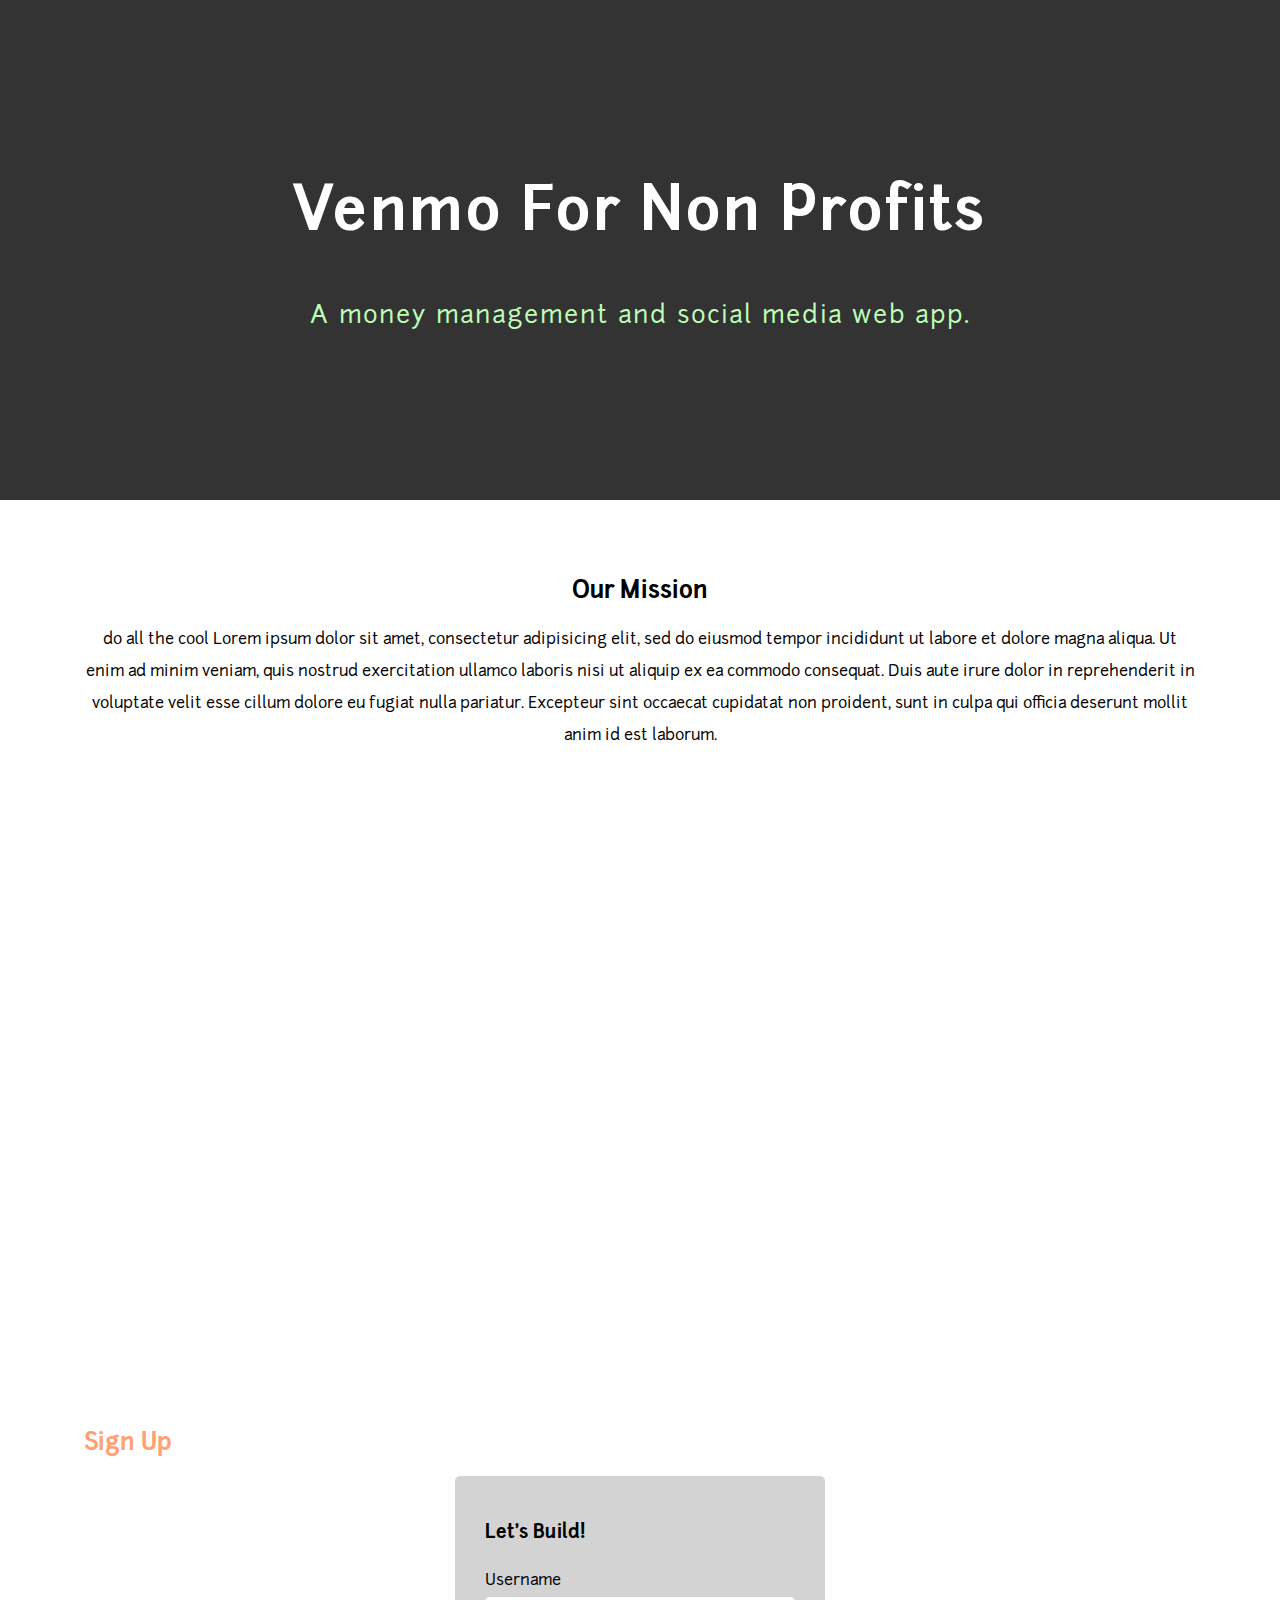
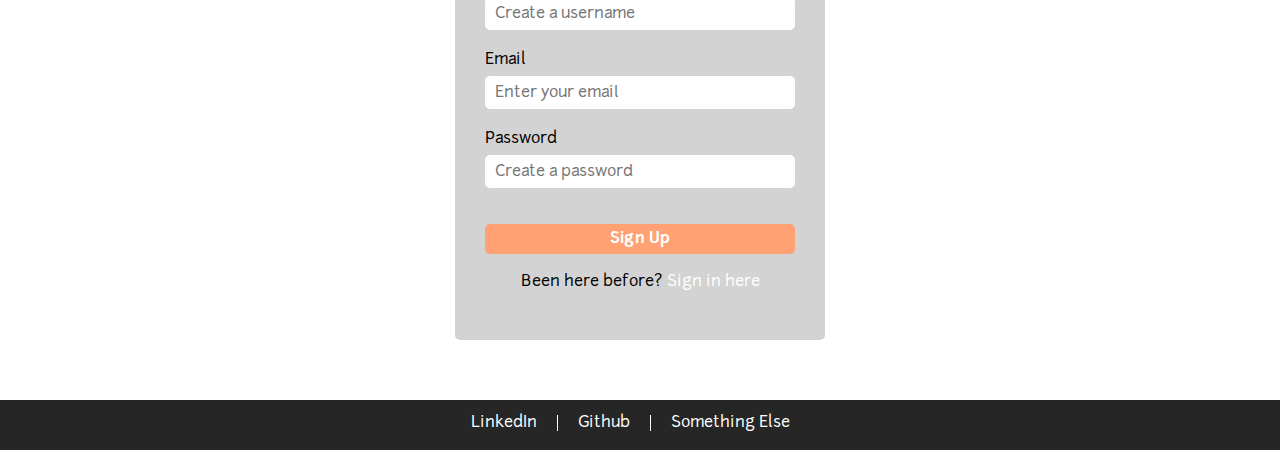
==== index.html @ b7fce423 "style new grid with flexbox and hover effect revealing info about each cause upon hover" ====
<!DOCTYPE html>
<html>
  <head>
    <meta charset="utf-8">
    <meta name="viewport" content="width=device-width">
    <link rel="stylesheet" href="stylesheets/output.css">
    <script src="js/jquery-3.2.1.js"></script>
    <script src="js/scripts.js"></script>
    <title></title>
  </head>
  <body>
    <header class="navbar">

        <div class="row">
          <div class="nav-left">
            <a class="logo" href="#">Home / </a>
            <a class="back-nav" href="#">Back</a>
          </div>

          <div class="mobile-toggle">
              <span></span>
              <span></span>
              <span></span>
          </div>
          <nav>
              <ul>
                  <li><a href=".cause-grid">Causes</a></li>
                  <li><a href=".sign-up">Sign Up</a></li>
              </ul>
          </nav>
        </div> <!-- / row -->

    </header>

    <div class="hero">
      <h1>Venmo For Non Profits</h1>
      <p><span class="highlight-text">A money management and social media web app.</span></p>
    </div>


    <div class="main">
      <div class="mission">
        <h2>Our Mission</h2>
        <p>
          do all the cool Lorem ipsum dolor sit amet, consectetur adipisicing elit, sed do eiusmod tempor incididunt ut labore et dolore magna aliqua. Ut enim ad minim veniam, quis nostrud exercitation ullamco laboris nisi ut aliquip ex ea commodo consequat. Duis aute irure dolor in reprehenderit in voluptate velit esse cillum dolore eu fugiat nulla pariatur. Excepteur sint occaecat cupidatat non proident, sunt in culpa qui officia deserunt mollit anim id est laborum.
        </p>
      </div>
      <section>
        <div class="flex-grid-container">
          <div class="cause-box one">
            <div class="overlay">
              <div class="cause-info">
                <p>
                  This is a featured cause.  Blah blah blah Lorem ipsum dolor sit amet, consectetur adipisicing elit, sed do eiusmod tempor incididunt ut labore et dolore magna aliqua. Lorem ipsum dolor sit amet, consectetur adipisicing elit, sed do eiusmod tempor incididunt ut labore et dolore magna aliqua. Ut enim ad minim veniam, quis nostrud exercitation ullamco laboris nisi ut aliquip ex ea commodo consequat.
                </p>
              </div>
            </div>
          </div>
          <div class="cause-box two">
            <div class="overlay">
              <div class="cause-info">
                <p>
                  this cause is blah blah blah Lorem ipsum dolor sit amet, consectetur adipisicing elit, sed do eiusmod tempor incididunt ut labore et dolore magna aliqua.
                </p>
              </div>
            </div>
          </div>
          <div class="cause-box three">
            <div class="overlay">
              <div class="cause-info">
                <p>
                  this cause is blah blah blah Lorem ipsum dolor sit amet, consectetur adipisicing elit, sed do eiusmod tempor incididunt ut labore et dolore magna aliqua.
                </p>
              </div>
            </div>
          </div>
          <div class="cause-box four">
            <div class="overlay">
              <div class="cause-info">
                <p>
                  this cause is blah blah blah Lorem ipsum dolor sit amet, consectetur adipisicing elit, sed do eiusmod tempor incididunt ut labore et dolore magna aliqua.
                </p>
              </div>
            </div>
          </div>
          <div class="cause-box five">
            <div class="overlay">
              <div class="cause-info">
                <p>
                  this cause is blah blah blah Lorem ipsum dolor sit amet, consectetur adipisicing elit, sed do eiusmod tempor incididunt ut labore et dolore magna aliqua.
                </p>
              </div>
            </div>
          </div>
          <div class="cause-box six">
            <div class="overlay">
              <div class="cause-info">
                <p>
                  this cause is blah blah blah Lorem ipsum dolor sit amet, consectetur adipisicing elit, sed do eiusmod tempor incididunt ut labore et dolore magna aliqua.
                </p>
              </div>
            </div>
          </div>

        </div>
      </section>

      <!-- <section class="cause-grid">
        <h2><span class="highlight-text">Causes</span></h2>
        <div class="flex-container">
          <div class="cause uno">
            <div class="flip-container">
              <div class="flipper">
                <div class="front">
                  <img src="http://fillmurray.com/200/200" alt="filler image">
                </div>
                <div class="back">
                  <p>here's some Lorem ipsum dolor sit amet, consectetur adipisicing elit, sed do eiusmod tempor incididunt ut labore et dolore magna aliqua.</p>
                </div>
              </div>
            </div>
          </div>

          <div class="cause dos">
            <div class="flip-container">
              <div class="flipper">
                <div class="front">
                  <img src="http://fillmurray.com/200/200" alt="filler image">
                </div>
                <div class="back">
                  <p>here's some Lorem ipsum dolor sit amet, consectetur adipisicing elit, sed do eiusmod tempor incididunt ut labore et dolore magna aliqua.</p>
                </div>
              </div>
            </div>
          </div>
          <div class="cause tres">
            <div class="flip-container">
              <div class="flipper">
                <div class="front">
                  <img src="http://fillmurray.com/200/200" alt="filler image">
                </div>
                <div class="back">
                  <p>here's some Lorem ipsum dolor sit amet, consectetur adipisicing elit, sed do eiusmod tempor incididunt ut labore et dolore magna aliqua.</p>
                </div>
              </div>
            </div>
          </div>
          <div class="cause quatro">
            <div class="flip-container">
              <div class="flipper">
                <div class="front">
                  <img src="http://fillmurray.com/200/200" alt="filler image">
                </div>
                <div class="back">
                  <p>here's some Lorem ipsum dolor sit amet, consectetur adipisicing elit, sed do eiusmod tempor incididunt ut labore et dolore magna aliqua.</p>
                </div>
              </div>
            </div>
          </div>
        </div>
      </section> -->


      <section class="sign-up">
        <h2><span class="highlight-text">Sign Up</span></h2>
        <div class="form-flex-container">
          <form class="my-form">
            <h3>Let's Build!</h3>
            <div class="form-group">
              <label>Username</label>
              <input type="text" name="name" placeholder="Create a username">
            </div>
            <div class="form-group">
              <label>Email</label>
              <input type="text" name="name" placeholder="Enter your email">
            </div>
            <div class="form-group">
              <label>Password</label>
              <input type="text" name="name" placeholder="Create a password">
            </div>
            <button class="form-button" type="submit" name="button">Sign Up</button>
            <p>Been here before? <a href="#">Sign in here</a></p>
          </form>
        </div>
      </section>
    </div>
    <footer>
      <a href="#"><li>LinkedIn</li></a>
      <a href="#"><li>Github</li></a>
      <a href="#"><li>Something Else</li></a>
    </footer>

  </body>
</html>
---- stylesheets/output.css ----
@keyframes bouncy {
  0% {
    font-size: 14px; }
  50% {
    font-size: 18px; }
  100% {
    font-size: 14px; } }
html {
  box-sizing: border-box; }

*,
*::before,
*::after {
  box-sizing: inherit; }

html, body {
  margin: 0;
  padding: 0; }

a {
  text-decoration: none;
  color: white; }

ul {
  padding: 0; }

li {
  list-style: none; }

* {
  font-family: 'Junction'; }

p {
  line-height: 1.5; }

.highlight-text {
  color: #ffa172; }

@font-face {
  font-family: 'Junction';
  src: url("fonts/junction-bold.eot");
  src: url("fonts/junction-bold.eot?#iefix") format("embedded-opentype"), url("fonts/junction-bold.woff") format("woff"), url("fonts/junction-bold.ttf") format("truetype"), url("fonts/junction-bold.svg#junctionbold") format("svg");
  font-weight: bold;
  font-style: normal; }
@font-face {
  font-family: 'Junction';
  src: url("fonts/junction-light.eot");
  src: url("fonts/junction-light.eot?#iefix") format("embedded-opentype"), url("fonts/junction-light.woff") format("woff"), url("fonts/junction-light.ttf") format("truetype"), url("fonts/junction-light.svg#junctionlight") format("svg");
  font-weight: normal;
  font-style: normal; }
@font-face {
  font-family: 'Junction';
  src: url("fonts/junction-regular.eot");
  src: url("fonts/junction-regular.eot?#iefix") format("embedded-opentype"), url("fonts/junction-regular.woff") format("woff"), url("fonts/junction-regular.ttf") format("truetype"), url("fonts/junction-regular.svg#junctionregular") format("svg");
  font-weight: normal;
  font-style: normal; }
.navbar {
  position: fixed;
  max-height: 70px;
  width: 100%;
  z-index: 999;
  background: none;
  overflow: hidden;
  padding: 15px;
  opacity: 0;
  top: -100px;
  padding-bottom: 6px;
  -webkit-transition: all 0.3s;
  transition: all 0.3s; }
  @media only screen and (max-width: 766px) {
    .navbar {
      padding-top: 25px; } }
  .navbar .row {
    width: 100%;
    margin: 0 auto;
    position: relative;
    padding: 0 2%;
    display: flex;
    justify-content: space-between;
    flex-wrap: wrap;
    align-items: center; }

.open-nav {
  max-height: 400px !important; }
  .open-nav .mobile-toggle {
    transform: rotate(-90deg);
    -webkit-transform: rotate(-90deg); }

.sticky {
  background-color: rgba(255, 255, 255, 0.93);
  opacity: 1;
  top: 0px;
  border-bottom: 1px solid white; }

.logo, .back-nav {
  font-size: 25px;
  color: #ffa172;
  text-transform: uppercase;
  margin-top: 0;
  line-height: 1;
  margin-bottom: 10px; }

nav {
  width: 60%; }
  @media only screen and (max-width: 766px) {
    nav {
      width: 100%; } }
  nav li, nav h2 {
    font-size: 14px; }
  nav ul {
    list-style: none;
    overflow: hidden;
    text-align: right;
    float: right; }
    @media only screen and (max-width: 766px) {
      nav ul {
        padding-top: 10px;
        margin-bottom: 22px;
        float: left;
        text-align: center;
        width: 100%; } }
    nav ul li {
      display: inline-block;
      margin-left: 35px;
      line-height: 1.5; }
      @media only screen and (max-width: 766px) {
        nav ul li {
          width: 100%;
          padding: 7px 0;
          margin: 0; } }
    nav ul a {
      color: #888888;
      text-transform: uppercase;
      font-size: 12px; }

.mobile-toggle {
  display: none;
  cursor: pointer;
  font-size: 20px;
  -webkit-transition: all 200ms ease-in;
  -moz-transition: all 200ms ease-in;
  transition: all 200ms ease-in; }
  @media only screen and (max-width: 766px) {
    .mobile-toggle {
      display: block; } }
  .mobile-toggle span {
    width: 30px;
    height: 4px;
    margin-bottom: 6px;
    border-radius: 1000px;
    background: #ffa172;
    display: block; }

.content {
  padding: 50px 2% 250px; }

.main {
  padding: 20px;
  margin: auto; }
  @media (min-width: 1024px) {
    .main {
      max-width: 90%; } }

.full {
  height: 100vw; }

.flex-container {
  font-size: 20px;
  display: flex;
  flex-wrap: wrap;
  justify-content: center; }

.cause {
  height: 64vw;
  width: 64vw;
  margin: 20px;
  flex-basis: auto; }
  @media (min-width: 768px) {
    .cause {
      height: 300px;
      width: 300px; } }
  @media (min-width: 1024px) {
    .cause {
      height: 400px;
      width: 400px; } }
  @media (min-width: 768px) {
    .cause p {
      font-size: 1em; } }
  @media (min-width: 1024px) {
    .cause p {
      margin: 0; } }

.uno {
  background-color: lightpink; }

.dos {
  background-color: lightblue; }

.tres {
  background-color: lightgreen; }

/* entire container, keeps perspective */
.flip-container {
  perspective: 1000px; }

/* flip the pane when hovered */
.flip-container:hover .flipper, .flip-container.hover .flipper {
  transform: rotateY(180deg); }

.flip-container, .front, .back {
  width: 100%; }

/* flip speed goes here */
.flipper {
  transition: 0.6s;
  transform-style: preserve-3d;
  position: relative; }

/* hide back of pane during swap */
.front, .back {
  backface-visibility: hidden;
  position: absolute;
  top: 0;
  left: 0; }

/* front pane, placed above back */
.front {
  z-index: 2;
  /* for firefox 31 */
  transform: rotateY(0deg); }
  .front img {
    width: 100%; }

/* back, initially hidden pane */
.back {
  transform: rotateY(180deg);
  padding: 20px; }

.about-flex-container {
  padding: 1em;
  display: flex;
  justify-content: flex-start;
  align-items: flex-start;
  flex-wrap: wrap; }
  .about-flex-container .image {
    flex-basis: 100%; }
    @media (min-width: 768px) {
      .about-flex-container .image {
        flex-basis: 30%; } }
    .about-flex-container .image img {
      width: 100%; }
  .about-flex-container p {
    padding: 1em;
    flex-basis: 100%; }
    @media (min-width: 768px) {
      .about-flex-container p {
        margin-left: 40px;
        flex-basis: 40%; } }

.form-flex-container {
  display: flex;
  flex-direction: column;
  align-items: center; }
  .form-flex-container .my-form {
    background-color: lightgrey;
    border-radius: 5px;
    padding: 30px;
    width: 100%;
    max-width: 370px; }
    .form-flex-container .my-form .form-group {
      padding: 3px 0px;
      display: flex;
      flex-direction: column;
      margin: 8px 0px; }
      .form-flex-container .my-form .form-group label {
        margin: 8px 0px;
        font-size: 16px; }
      .form-flex-container .my-form .form-group input {
        height: 33px;
        border-radius: 5px;
        border-style: none;
        padding: 10px;
        font-size: 16px; }
    .form-flex-container .my-form p {
      text-align: center;
      font-size: 16px; }
    .form-flex-container .my-form button {
      font-size: 16px;
      margin-top: 25px; }

footer {
  position: relative;
  bottom: 0;
  left: 0;
  width: 100%;
  height: 50px;
  margin-top: 40px;
  padding-top: 15px;
  background-color: #262626;
  display: flex;
  justify-content: center; }
  footer li {
    margin: auto 10px;
    padding-right: 20px;
    border-right: 1px solid white; }

footer a:nth-child(3) li {
  border-right: none; }

.hero {
  background: #333 url(../images/hero.jpg) no-repeat center center fixed;
  -webkit-background-size: cover;
  -moz-background-size: cover;
  background-size: cover;
  display: flex;
  flex-direction: column;
  justify-content: center;
  align-items: center;
  min-height: 500px;
  letter-spacing: 2px;
  padding: 40px; }
  .hero h1 {
    text-align: center;
    font-size: 60px;
    color: white; }
  .hero span {
    font-size: 25px;
    line-height: 1;
    color: #beffb7; }
  .hero p {
    margin-bottom: 20px;
    font-size: 17px;
    line-height: 2; }

.flex-grid-container {
  display: flex;
  flex-wrap: wrap;
  width: 100%; }

.cause-box {
  height: 300px;
  flex-basis: 100%;
  position: relative; }
  .cause-box .cause-info {
    position: absolute;
    top: 20px;
    left: 0;
    text-align: center;
    display: none; }
    .cause-box .cause-info p {
      padding: 20px;
      color: white; }

.cause-box:hover .overlay {
  height: 100%;
  width: 100%;
  background-color: black;
  opacity: 0.5;
  position: absolute;
  top: 0;
  left: 0;
  z-index: 99;
  display: block; }

.one {
  background: url(http://fillmurray.com/1000/500) center center no-repeat;
  background-size: cover; }
  @media (min-width: 1024px) {
    .one {
      flex-basis: 50%; } }

.two {
  background: url(http://fillmurray.com/400/500) center center no-repeat;
  background-size: cover; }
  @media (min-width: 768px) {
    .two {
      flex-basis: 50%; } }
  @media (min-width: 1024px) {
    .two {
      flex-basis: 25%; } }

.three {
  background: url(http://fillmurray.com/700/500) center center no-repeat;
  background-size: cover; }
  @media (min-width: 768px) {
    .three {
      flex-basis: 50%; } }
  @media (min-width: 1024px) {
    .three {
      flex-basis: 25%; } }

.four {
  background: url(http://fillmurray.com/601/500) center center no-repeat;
  background-size: cover; }
  @media (min-width: 768px) {
    .four {
      flex-basis: 50%; } }
  @media (min-width: 1024px) {
    .four {
      flex-basis: 25%; } }

.five {
  background: url(http://fillmurray.com/500/500) center center no-repeat;
  background-size: cover; }
  @media (min-width: 768px) {
    .five {
      flex-basis: 50%; } }
  @media (min-width: 1024px) {
    .five {
      flex-basis: 25%; } }

.six {
  background: url(http://fillmurray.com/1000/800) center center no-repeat;
  background-size: cover; }
  @media (min-width: 1024px) {
    .six {
      flex-basis: 50%; } }

.mission {
  text-align: center;
  margin: 40px auto; }
  @media (min-width: 1024px) {
    .mission {
      font-size: 1rem;
      max-width: 75em;
      margin: 60px auto; }
      .mission p {
        line-height: 2; } }

.form-button {
  background-color: #ffa172;
  height: 30px;
  width: 100%;
  border-radius: 5px;
  color: white;
  border-style: none;
  font-weight: bold; }

/*# sourceMappingURL=output.css.map */
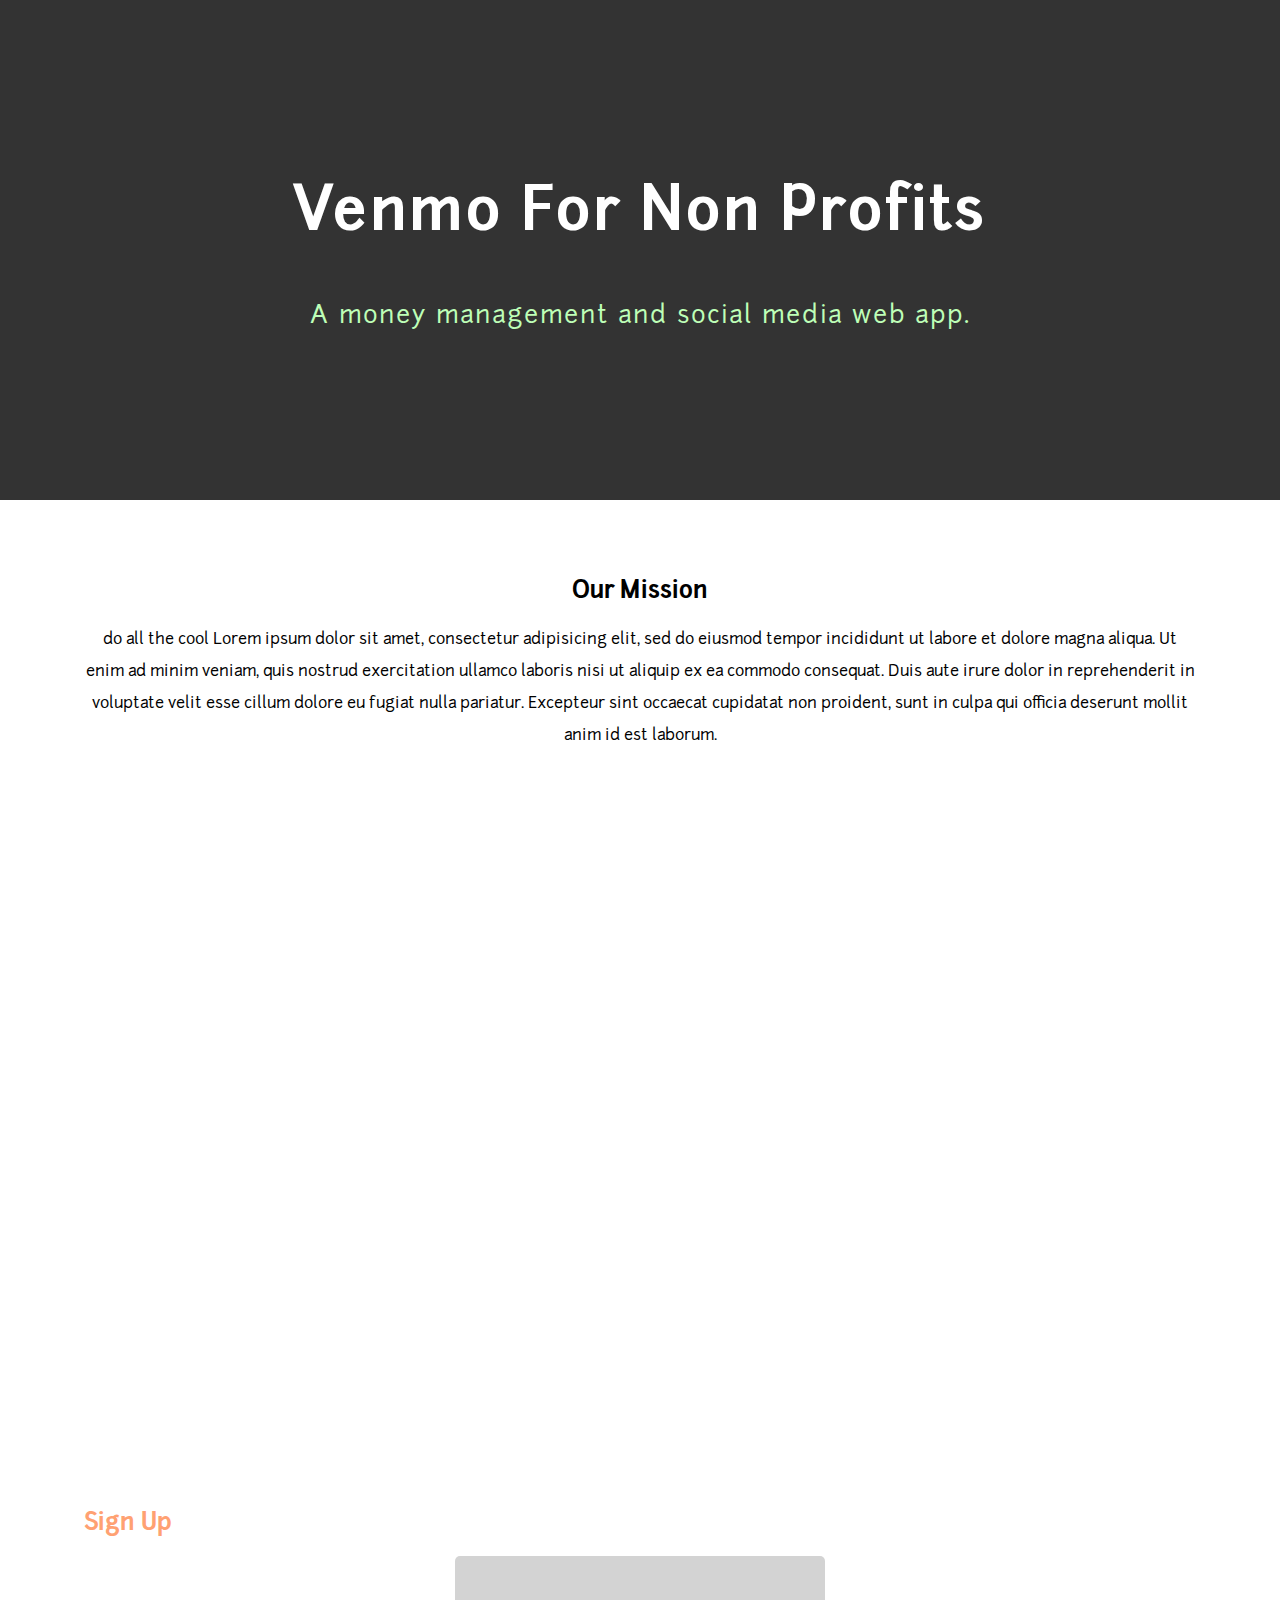
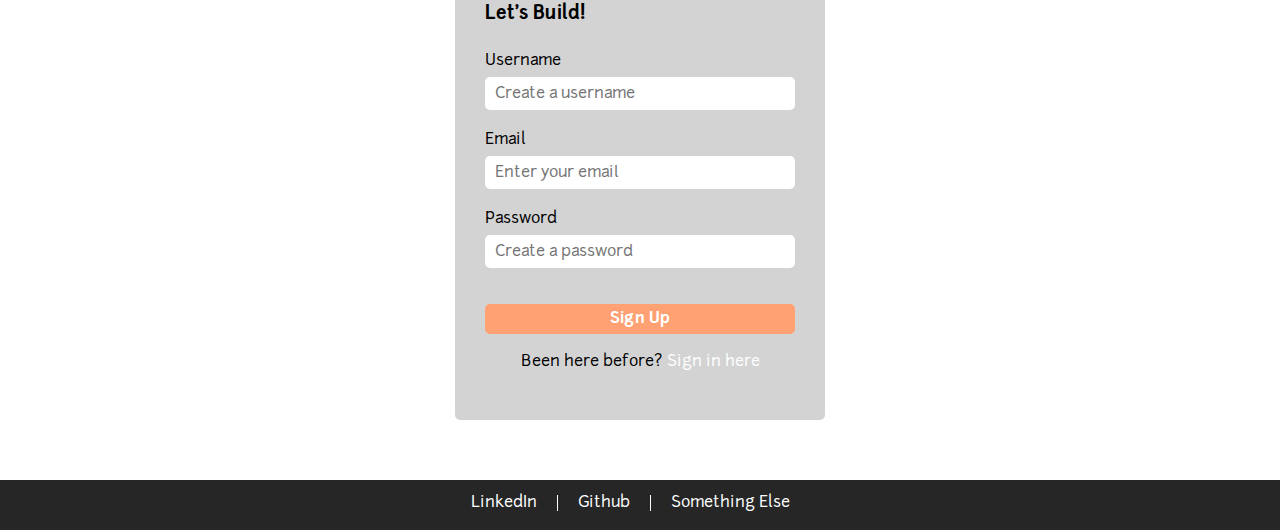
==== commit 03853daf: "add button to grid" ====
--- a/index.html
+++ b/index.html
@@ -54,6 +54,7 @@
                   This is a featured cause.  Blah blah blah Lorem ipsum dolor sit amet, consectetur adipisicing elit, sed do eiusmod tempor incididunt ut labore et dolore magna aliqua. Lorem ipsum dolor sit amet, consectetur adipisicing elit, sed do eiusmod tempor incididunt ut labore et dolore magna aliqua. Ut enim ad minim veniam, quis nostrud exercitation ullamco laboris nisi ut aliquip ex ea commodo consequat.
                 </p>
               </div>
+              <button class="grid-button" type="submit" name="button">Donate</button>
             </div>
           </div>
           <div class="cause-box two">
@@ -63,6 +64,7 @@
                   this cause is blah blah blah Lorem ipsum dolor sit amet, consectetur adipisicing elit, sed do eiusmod tempor incididunt ut labore et dolore magna aliqua.
                 </p>
               </div>
+              <button class="grid-button" type="submit" name="button">Donate</button>
             </div>
           </div>
           <div class="cause-box three">
@@ -72,6 +74,7 @@
                   this cause is blah blah blah Lorem ipsum dolor sit amet, consectetur adipisicing elit, sed do eiusmod tempor incididunt ut labore et dolore magna aliqua.
                 </p>
               </div>
+              <button class="grid-button" type="submit" name="button">Donate</button>
             </div>
           </div>
           <div class="cause-box four">
@@ -81,6 +84,7 @@
                   this cause is blah blah blah Lorem ipsum dolor sit amet, consectetur adipisicing elit, sed do eiusmod tempor incididunt ut labore et dolore magna aliqua.
                 </p>
               </div>
+              <button class="grid-button" type="submit" name="button">Donate</button>
             </div>
           </div>
           <div class="cause-box five">
@@ -90,6 +94,7 @@
                   this cause is blah blah blah Lorem ipsum dolor sit amet, consectetur adipisicing elit, sed do eiusmod tempor incididunt ut labore et dolore magna aliqua.
                 </p>
               </div>
+              <button class="grid-button" type="submit" name="button">Donate</button>
             </div>
           </div>
           <div class="cause-box six">
@@ -99,6 +104,7 @@
                   this cause is blah blah blah Lorem ipsum dolor sit amet, consectetur adipisicing elit, sed do eiusmod tempor incididunt ut labore et dolore magna aliqua.
                 </p>
               </div>
+              <button class="grid-button" type="submit" name="button">Donate</button>
             </div>
           </div>
 
--- a/stylesheets/output.css
+++ b/stylesheets/output.css
@@ -1,59 +1,75 @@
 @keyframes bouncy {
   0% {
-    font-size: 14px; }
+    font-size: 14px;
+  }
   50% {
-    font-size: 18px; }
+    font-size: 18px;
+  }
   100% {
-    font-size: 14px; } }
+    font-size: 14px;
+  }
+}
 html {
-  box-sizing: border-box; }
+  box-sizing: border-box;
+}
 
 *,
 *::before,
 *::after {
-  box-sizing: inherit; }
+  box-sizing: inherit;
+}
 
 html, body {
   margin: 0;
-  padding: 0; }
+  padding: 0;
+}
 
 a {
   text-decoration: none;
-  color: white; }
+  color: white;
+}
 
 ul {
-  padding: 0; }
+  padding: 0;
+}
 
 li {
-  list-style: none; }
+  list-style: none;
+}
 
 * {
-  font-family: 'Junction'; }
+  font-family: 'Junction';
+}
 
 p {
-  line-height: 1.5; }
+  line-height: 1.5;
+}
 
 .highlight-text {
-  color: #ffa172; }
+  color: #ffa172;
+}
 
 @font-face {
   font-family: 'Junction';
   src: url("fonts/junction-bold.eot");
   src: url("fonts/junction-bold.eot?#iefix") format("embedded-opentype"), url("fonts/junction-bold.woff") format("woff"), url("fonts/junction-bold.ttf") format("truetype"), url("fonts/junction-bold.svg#junctionbold") format("svg");
   font-weight: bold;
-  font-style: normal; }
+  font-style: normal;
+}
 @font-face {
   font-family: 'Junction';
   src: url("fonts/junction-light.eot");
   src: url("fonts/junction-light.eot?#iefix") format("embedded-opentype"), url("fonts/junction-light.woff") format("woff"), url("fonts/junction-light.ttf") format("truetype"), url("fonts/junction-light.svg#junctionlight") format("svg");
   font-weight: normal;
-  font-style: normal; }
+  font-style: normal;
+}
 @font-face {
   font-family: 'Junction';
   src: url("fonts/junction-regular.eot");
   src: url("fonts/junction-regular.eot?#iefix") format("embedded-opentype"), url("fonts/junction-regular.woff") format("woff"), url("fonts/junction-regular.ttf") format("truetype"), url("fonts/junction-regular.svg#junctionregular") format("svg");
   font-weight: normal;
-  font-style: normal; }
+  font-style: normal;
+}
 .navbar {
   position: fixed;
   max-height: 70px;
@@ -66,31 +82,38 @@
   top: -100px;
   padding-bottom: 6px;
   -webkit-transition: all 0.3s;
-  transition: all 0.3s; }
-  @media only screen and (max-width: 766px) {
-    .navbar {
-      padding-top: 25px; } }
-  .navbar .row {
-    width: 100%;
-    margin: 0 auto;
-    position: relative;
-    padding: 0 2%;
-    display: flex;
-    justify-content: space-between;
-    flex-wrap: wrap;
-    align-items: center; }
+  transition: all 0.3s;
+}
+@media only screen and (max-width: 766px) {
+  .navbar {
+    padding-top: 25px;
+  }
+}
+.navbar .row {
+  width: 100%;
+  margin: 0 auto;
+  position: relative;
+  padding: 0 2%;
+  display: flex;
+  justify-content: space-between;
+  flex-wrap: wrap;
+  align-items: center;
+}
 
 .open-nav {
-  max-height: 400px !important; }
-  .open-nav .mobile-toggle {
-    transform: rotate(-90deg);
-    -webkit-transform: rotate(-90deg); }
+  max-height: 400px !important;
+}
+.open-nav .mobile-toggle {
+  transform: rotate(-90deg);
+  -webkit-transform: rotate(-90deg);
+}
 
 .sticky {
   background-color: rgba(255, 255, 255, 0.93);
   opacity: 1;
   top: 0px;
-  border-bottom: 1px solid white; }
+  border-bottom: 1px solid white;
+}
 
 .logo, .back-nav {
   font-size: 25px;
@@ -98,40 +121,52 @@
   text-transform: uppercase;
   margin-top: 0;
   line-height: 1;
-  margin-bottom: 10px; }
+  margin-bottom: 10px;
+}
 
 nav {
-  width: 60%; }
-  @media only screen and (max-width: 766px) {
-    nav {
-      width: 100%; } }
-  nav li, nav h2 {
-    font-size: 14px; }
+  width: 60%;
+}
+@media only screen and (max-width: 766px) {
+  nav {
+    width: 100%;
+  }
+}
+nav li, nav h2 {
+  font-size: 14px;
+}
+nav ul {
+  list-style: none;
+  overflow: hidden;
+  text-align: right;
+  float: right;
+}
+@media only screen and (max-width: 766px) {
   nav ul {
-    list-style: none;
-    overflow: hidden;
-    text-align: right;
-    float: right; }
-    @media only screen and (max-width: 766px) {
-      nav ul {
-        padding-top: 10px;
-        margin-bottom: 22px;
-        float: left;
-        text-align: center;
-        width: 100%; } }
-    nav ul li {
-      display: inline-block;
-      margin-left: 35px;
-      line-height: 1.5; }
-      @media only screen and (max-width: 766px) {
-        nav ul li {
-          width: 100%;
-          padding: 7px 0;
-          margin: 0; } }
-    nav ul a {
-      color: #888888;
-      text-transform: uppercase;
-      font-size: 12px; }
+    padding-top: 10px;
+    margin-bottom: 22px;
+    float: left;
+    text-align: center;
+    width: 100%;
+  }
+}
+nav ul li {
+  display: inline-block;
+  margin-left: 35px;
+  line-height: 1.5;
+}
+@media only screen and (max-width: 766px) {
+  nav ul li {
+    width: 100%;
+    padding: 7px 0;
+    margin: 0;
+  }
+}
+nav ul a {
+  color: #888888;
+  text-transform: uppercase;
+  font-size: 12px;
+}
 
 .mobile-toggle {
   display: none;
@@ -139,154 +174,199 @@
   font-size: 20px;
   -webkit-transition: all 200ms ease-in;
   -moz-transition: all 200ms ease-in;
-  transition: all 200ms ease-in; }
-  @media only screen and (max-width: 766px) {
-    .mobile-toggle {
-      display: block; } }
-  .mobile-toggle span {
-    width: 30px;
-    height: 4px;
-    margin-bottom: 6px;
-    border-radius: 1000px;
-    background: #ffa172;
-    display: block; }
+  transition: all 200ms ease-in;
+}
+@media only screen and (max-width: 766px) {
+  .mobile-toggle {
+    display: block;
+  }
+}
+.mobile-toggle span {
+  width: 30px;
+  height: 4px;
+  margin-bottom: 6px;
+  border-radius: 1000px;
+  background: #ffa172;
+  display: block;
+}
 
 .content {
-  padding: 50px 2% 250px; }
+  padding: 50px 2% 250px;
+}
 
 .main {
   padding: 20px;
-  margin: auto; }
-  @media (min-width: 1024px) {
-    .main {
-      max-width: 90%; } }
+  margin: auto;
+}
+@media (min-width: 1024px) {
+  .main {
+    max-width: 90%;
+  }
+}
 
 .full {
-  height: 100vw; }
+  height: 100vw;
+}
 
 .flex-container {
   font-size: 20px;
   display: flex;
   flex-wrap: wrap;
-  justify-content: center; }
+  justify-content: center;
+}
 
 .cause {
   height: 64vw;
   width: 64vw;
   margin: 20px;
-  flex-basis: auto; }
-  @media (min-width: 768px) {
-    .cause {
-      height: 300px;
-      width: 300px; } }
-  @media (min-width: 1024px) {
-    .cause {
-      height: 400px;
-      width: 400px; } }
-  @media (min-width: 768px) {
-    .cause p {
-      font-size: 1em; } }
-  @media (min-width: 1024px) {
-    .cause p {
-      margin: 0; } }
+  flex-basis: auto;
+}
+@media (min-width: 768px) {
+  .cause {
+    height: 300px;
+    width: 300px;
+  }
+}
+@media (min-width: 1024px) {
+  .cause {
+    height: 400px;
+    width: 400px;
+  }
+}
+@media (min-width: 768px) {
+  .cause p {
+    font-size: 1em;
+  }
+}
+@media (min-width: 1024px) {
+  .cause p {
+    margin: 0;
+  }
+}
 
 .uno {
-  background-color: lightpink; }
+  background-color: lightpink;
+}
 
 .dos {
-  background-color: lightblue; }
+  background-color: lightblue;
+}
 
 .tres {
-  background-color: lightgreen; }
+  background-color: lightgreen;
+}
 
 /* entire container, keeps perspective */
 .flip-container {
-  perspective: 1000px; }
+  perspective: 1000px;
+}
 
 /* flip the pane when hovered */
 .flip-container:hover .flipper, .flip-container.hover .flipper {
-  transform: rotateY(180deg); }
+  transform: rotateY(180deg);
+}
 
 .flip-container, .front, .back {
-  width: 100%; }
+  width: 100%;
+}
 
 /* flip speed goes here */
 .flipper {
   transition: 0.6s;
   transform-style: preserve-3d;
-  position: relative; }
+  position: relative;
+}
 
 /* hide back of pane during swap */
 .front, .back {
   backface-visibility: hidden;
   position: absolute;
   top: 0;
-  left: 0; }
+  left: 0;
+}
 
 /* front pane, placed above back */
 .front {
   z-index: 2;
   /* for firefox 31 */
-  transform: rotateY(0deg); }
-  .front img {
-    width: 100%; }
+  transform: rotateY(0deg);
+}
+.front img {
+  width: 100%;
+}
 
 /* back, initially hidden pane */
 .back {
   transform: rotateY(180deg);
-  padding: 20px; }
+  padding: 20px;
+}
 
 .about-flex-container {
   padding: 1em;
   display: flex;
   justify-content: flex-start;
   align-items: flex-start;
-  flex-wrap: wrap; }
+  flex-wrap: wrap;
+}
+.about-flex-container .image {
+  flex-basis: 100%;
+}
+@media (min-width: 768px) {
   .about-flex-container .image {
-    flex-basis: 100%; }
-    @media (min-width: 768px) {
-      .about-flex-container .image {
-        flex-basis: 30%; } }
-    .about-flex-container .image img {
-      width: 100%; }
+    flex-basis: 30%;
+  }
+}
+.about-flex-container .image img {
+  width: 100%;
+}
+.about-flex-container p {
+  padding: 1em;
+  flex-basis: 100%;
+}
+@media (min-width: 768px) {
   .about-flex-container p {
-    padding: 1em;
-    flex-basis: 100%; }
-    @media (min-width: 768px) {
-      .about-flex-container p {
-        margin-left: 40px;
-        flex-basis: 40%; } }
+    margin-left: 40px;
+    flex-basis: 40%;
+  }
+}
 
 .form-flex-container {
   display: flex;
   flex-direction: column;
-  align-items: center; }
-  .form-flex-container .my-form {
-    background-color: lightgrey;
-    border-radius: 5px;
-    padding: 30px;
-    width: 100%;
-    max-width: 370px; }
-    .form-flex-container .my-form .form-group {
-      padding: 3px 0px;
-      display: flex;
-      flex-direction: column;
-      margin: 8px 0px; }
-      .form-flex-container .my-form .form-group label {
-        margin: 8px 0px;
-        font-size: 16px; }
-      .form-flex-container .my-form .form-group input {
-        height: 33px;
-        border-radius: 5px;
-        border-style: none;
-        padding: 10px;
-        font-size: 16px; }
-    .form-flex-container .my-form p {
-      text-align: center;
-      font-size: 16px; }
-    .form-flex-container .my-form button {
-      font-size: 16px;
-      margin-top: 25px; }
+  align-items: center;
+}
+.form-flex-container .my-form {
+  background-color: lightgrey;
+  border-radius: 5px;
+  padding: 30px;
+  width: 100%;
+  max-width: 370px;
+}
+.form-flex-container .my-form .form-group {
+  padding: 3px 0px;
+  display: flex;
+  flex-direction: column;
+  margin: 8px 0px;
+}
+.form-flex-container .my-form .form-group label {
+  margin: 8px 0px;
+  font-size: 16px;
+}
+.form-flex-container .my-form .form-group input {
+  height: 33px;
+  border-radius: 5px;
+  border-style: none;
+  padding: 10px;
+  font-size: 16px;
+}
+.form-flex-container .my-form p {
+  text-align: center;
+  font-size: 16px;
+}
+.form-flex-container .my-form button {
+  font-size: 16px;
+  margin-top: 25px;
+}
 
 footer {
   position: relative;
@@ -298,14 +378,17 @@
   padding-top: 15px;
   background-color: #262626;
   display: flex;
-  justify-content: center; }
-  footer li {
-    margin: auto 10px;
-    padding-right: 20px;
-    border-right: 1px solid white; }
+  justify-content: center;
+}
+footer li {
+  margin: auto 10px;
+  padding-right: 20px;
+  border-right: 1px solid white;
+}
 
 footer a:nth-child(3) li {
-  border-right: none; }
+  border-right: none;
+}
 
 .hero {
   background: #333 url(../images/hero.jpg) no-repeat center center fixed;
@@ -318,38 +401,55 @@
   align-items: center;
   min-height: 500px;
   letter-spacing: 2px;
-  padding: 40px; }
-  .hero h1 {
-    text-align: center;
-    font-size: 60px;
-    color: white; }
-  .hero span {
-    font-size: 25px;
-    line-height: 1;
-    color: #beffb7; }
-  .hero p {
-    margin-bottom: 20px;
-    font-size: 17px;
-    line-height: 2; }
+  padding: 40px;
+}
+.hero h1 {
+  text-align: center;
+  font-size: 60px;
+  color: white;
+}
+.hero span {
+  font-size: 25px;
+  line-height: 1;
+  color: #beffb7;
+}
+.hero p {
+  margin-bottom: 20px;
+  font-size: 17px;
+  line-height: 2;
+}
 
 .flex-grid-container {
   display: flex;
   flex-wrap: wrap;
-  width: 100%; }
+  width: 100%;
+}
 
 .cause-box {
   height: 300px;
   flex-basis: 100%;
-  position: relative; }
-  .cause-box .cause-info {
-    position: absolute;
-    top: 20px;
-    left: 0;
-    text-align: center;
-    display: none; }
-    .cause-box .cause-info p {
-      padding: 20px;
-      color: white; }
+  position: relative;
+}
+.cause-box .cause-info {
+  position: absolute;
+  top: 20px;
+  left: 0;
+  text-align: center;
+  display: none;
+}
+.cause-box .cause-info p {
+  padding: 20px;
+  color: white;
+}
+
+.overlay {
+  display: none;
+}
+
+.overlay button {
+  margin-bottom: 25px;
+  background-color: #ffa172;
+}
 
 .cause-box:hover .overlay {
   height: 100%;
@@ -360,80 +460,126 @@
   top: 0;
   left: 0;
   z-index: 99;
-  display: block; }
+  display: flex;
+  justify-content: center;
+  align-items: flex-end;
+}
+.cause-box:hover .overlay .grid-button:hover {
+  background-color: #ffa172;
+  color: white;
+}
 
 .one {
   background: url(http://fillmurray.com/1000/500) center center no-repeat;
-  background-size: cover; }
-  @media (min-width: 1024px) {
-    .one {
-      flex-basis: 50%; } }
+  background-size: cover;
+}
+@media (min-width: 1024px) {
+  .one {
+    flex-basis: 50%;
+  }
+}
 
 .two {
   background: url(http://fillmurray.com/400/500) center center no-repeat;
-  background-size: cover; }
-  @media (min-width: 768px) {
-    .two {
-      flex-basis: 50%; } }
-  @media (min-width: 1024px) {
-    .two {
-      flex-basis: 25%; } }
+  background-size: cover;
+}
+@media (min-width: 768px) {
+  .two {
+    flex-basis: 50%;
+  }
+}
+@media (min-width: 1024px) {
+  .two {
+    flex-basis: 25%;
+  }
+}
 
 .three {
   background: url(http://fillmurray.com/700/500) center center no-repeat;
-  background-size: cover; }
-  @media (min-width: 768px) {
-    .three {
-      flex-basis: 50%; } }
-  @media (min-width: 1024px) {
-    .three {
-      flex-basis: 25%; } }
+  background-size: cover;
+}
+@media (min-width: 768px) {
+  .three {
+    flex-basis: 50%;
+  }
+}
+@media (min-width: 1024px) {
+  .three {
+    flex-basis: 25%;
+  }
+}
 
 .four {
   background: url(http://fillmurray.com/601/500) center center no-repeat;
-  background-size: cover; }
-  @media (min-width: 768px) {
-    .four {
-      flex-basis: 50%; } }
-  @media (min-width: 1024px) {
-    .four {
-      flex-basis: 25%; } }
+  background-size: cover;
+}
+@media (min-width: 768px) {
+  .four {
+    flex-basis: 50%;
+  }
+}
+@media (min-width: 1024px) {
+  .four {
+    flex-basis: 25%;
+  }
+}
 
 .five {
   background: url(http://fillmurray.com/500/500) center center no-repeat;
-  background-size: cover; }
-  @media (min-width: 768px) {
-    .five {
-      flex-basis: 50%; } }
-  @media (min-width: 1024px) {
-    .five {
-      flex-basis: 25%; } }
+  background-size: cover;
+}
+@media (min-width: 768px) {
+  .five {
+    flex-basis: 50%;
+  }
+}
+@media (min-width: 1024px) {
+  .five {
+    flex-basis: 25%;
+  }
+}
 
 .six {
   background: url(http://fillmurray.com/1000/800) center center no-repeat;
-  background-size: cover; }
-  @media (min-width: 1024px) {
-    .six {
-      flex-basis: 50%; } }
+  background-size: cover;
+}
+@media (min-width: 1024px) {
+  .six {
+    flex-basis: 50%;
+  }
+}
 
 .mission {
   text-align: center;
-  margin: 40px auto; }
-  @media (min-width: 1024px) {
-    .mission {
-      font-size: 1rem;
-      max-width: 75em;
-      margin: 60px auto; }
-      .mission p {
-        line-height: 2; } }
-
-.form-button {
+  margin: 40px auto;
+}
+@media (min-width: 1024px) {
+  .mission {
+    font-size: 1rem;
+    max-width: 75em;
+    margin: 60px auto;
+  }
+  .mission p {
+    line-height: 2;
+  }
+}
+
+section {
+  margin-top: 80px;
+}
+
+.form-button, .grid-button {
   background-color: #ffa172;
   height: 30px;
   width: 100%;
   border-radius: 5px;
   color: white;
   border-style: none;
-  font-weight: bold; }
+  font-weight: bold;
+}
+
+.grid-button {
+  width: 20% !important;
+}
 
 /*# sourceMappingURL=output.css.map */
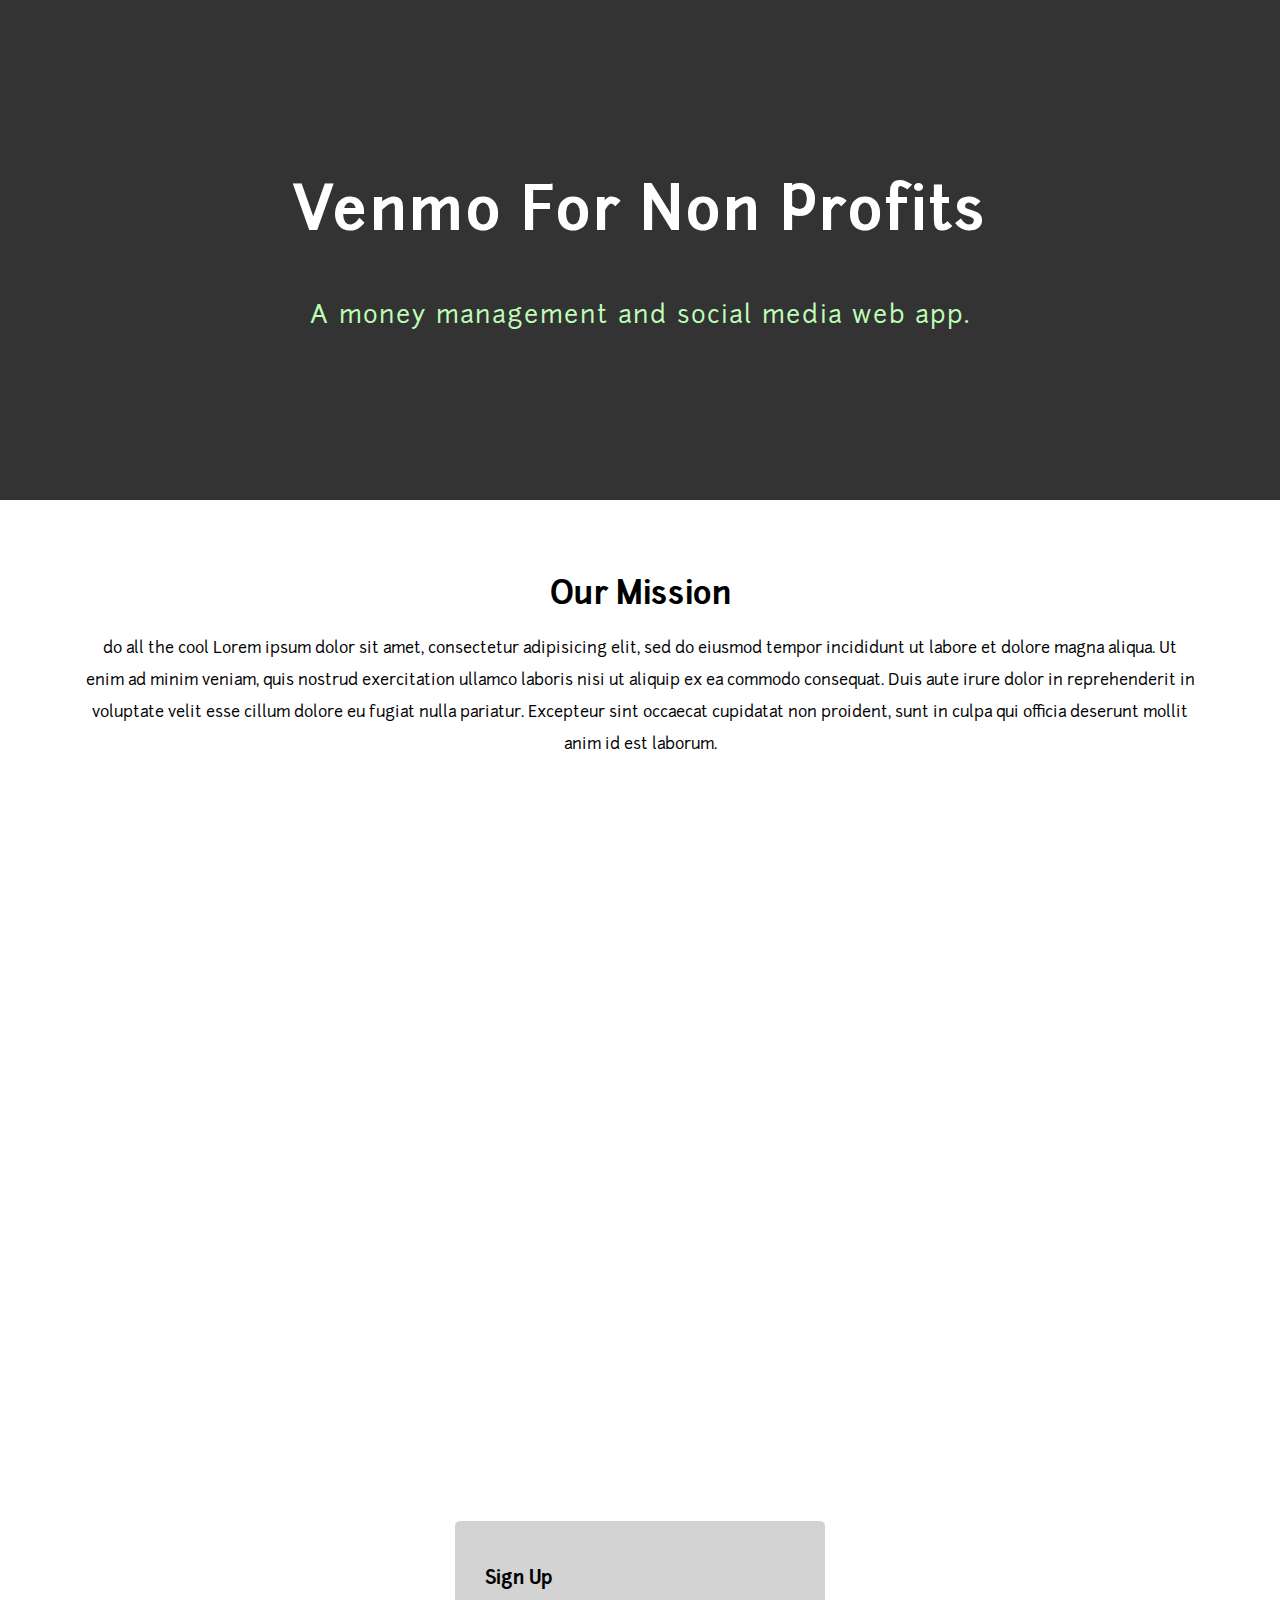
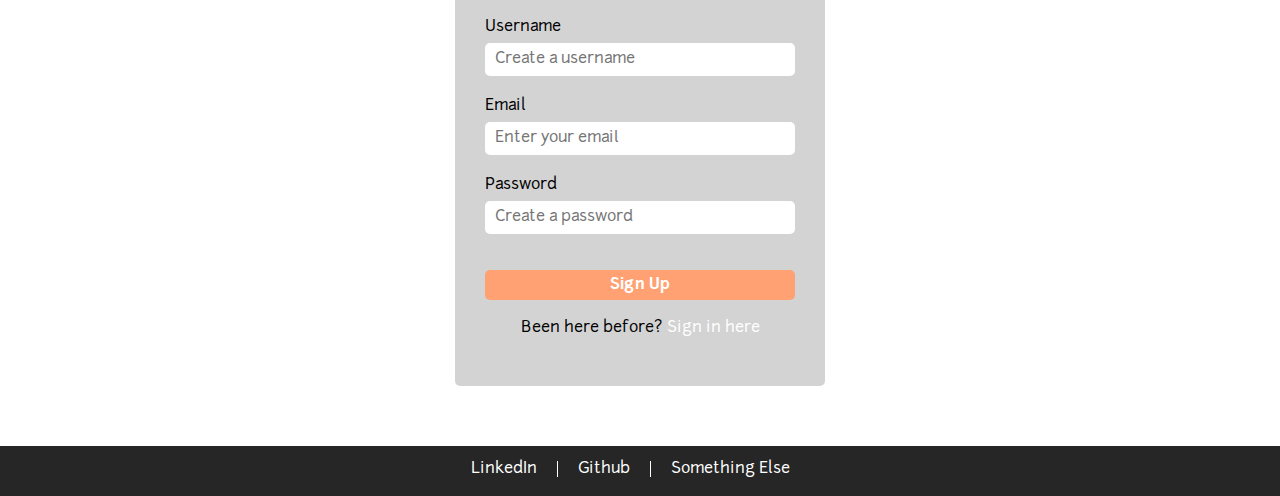
==== commit 85b9672a: "Merge pull request #1 from gepetto503/layouts" ====
--- a/index.html
+++ b/index.html
@@ -40,7 +40,7 @@
 
     <div class="main">
       <div class="mission">
-        <h2>Our Mission</h2>
+        <h1>Our Mission</h1>
         <p>
           do all the cool Lorem ipsum dolor sit amet, consectetur adipisicing elit, sed do eiusmod tempor incididunt ut labore et dolore magna aliqua. Ut enim ad minim veniam, quis nostrud exercitation ullamco laboris nisi ut aliquip ex ea commodo consequat. Duis aute irure dolor in reprehenderit in voluptate velit esse cillum dolore eu fugiat nulla pariatur. Excepteur sint occaecat cupidatat non proident, sunt in culpa qui officia deserunt mollit anim id est laborum.
         </p>
@@ -48,63 +48,63 @@
       <section>
         <div class="flex-grid-container">
           <div class="cause-box one">
+            <button class="grid-button" type="submit" name="button">Donate</button>
             <div class="overlay">
               <div class="cause-info">
                 <p>
                   This is a featured cause.  Blah blah blah Lorem ipsum dolor sit amet, consectetur adipisicing elit, sed do eiusmod tempor incididunt ut labore et dolore magna aliqua. Lorem ipsum dolor sit amet, consectetur adipisicing elit, sed do eiusmod tempor incididunt ut labore et dolore magna aliqua. Ut enim ad minim veniam, quis nostrud exercitation ullamco laboris nisi ut aliquip ex ea commodo consequat.
                 </p>
               </div>
-              <button class="grid-button" type="submit" name="button">Donate</button>
             </div>
           </div>
           <div class="cause-box two">
-            <div class="overlay">
-              <div class="cause-info">
-                <p>
-                  this cause is blah blah blah Lorem ipsum dolor sit amet, consectetur adipisicing elit, sed do eiusmod tempor incididunt ut labore et dolore magna aliqua.
-                </p>
-              </div>
-              <button class="grid-button" type="submit" name="button">Donate</button>
+            <button class="grid-button" type="submit" name="button">Donate</button>
+            <div class="overlay">
+              <div class="cause-info">
+                <p>
+                  this cause is blah blah blah Lorem ipsum dolor sit amet, consectetur adipisicing elit, sed do eiusmod tempor incididunt ut labore et dolore magna aliqua.
+                </p>
+              </div>
             </div>
           </div>
           <div class="cause-box three">
-            <div class="overlay">
-              <div class="cause-info">
-                <p>
-                  this cause is blah blah blah Lorem ipsum dolor sit amet, consectetur adipisicing elit, sed do eiusmod tempor incididunt ut labore et dolore magna aliqua.
-                </p>
-              </div>
-              <button class="grid-button" type="submit" name="button">Donate</button>
+            <button class="grid-button" type="submit" name="button">Donate</button>
+            <div class="overlay">
+              <div class="cause-info">
+                <p>
+                  this cause is blah blah blah Lorem ipsum dolor sit amet, consectetur adipisicing elit, sed do eiusmod tempor incididunt ut labore et dolore magna aliqua.
+                </p>
+              </div>
             </div>
           </div>
           <div class="cause-box four">
-            <div class="overlay">
-              <div class="cause-info">
-                <p>
-                  this cause is blah blah blah Lorem ipsum dolor sit amet, consectetur adipisicing elit, sed do eiusmod tempor incididunt ut labore et dolore magna aliqua.
-                </p>
-              </div>
-              <button class="grid-button" type="submit" name="button">Donate</button>
+            <button class="grid-button" type="submit" name="button">Donate</button>
+            <div class="overlay">
+              <div class="cause-info">
+                <p>
+                  this cause is blah blah blah Lorem ipsum dolor sit amet, consectetur adipisicing elit, sed do eiusmod tempor incididunt ut labore et dolore magna aliqua.
+                </p>
+              </div>
             </div>
           </div>
           <div class="cause-box five">
-            <div class="overlay">
-              <div class="cause-info">
-                <p>
-                  this cause is blah blah blah Lorem ipsum dolor sit amet, consectetur adipisicing elit, sed do eiusmod tempor incididunt ut labore et dolore magna aliqua.
-                </p>
-              </div>
-              <button class="grid-button" type="submit" name="button">Donate</button>
+            <button class="grid-button" type="submit" name="button">Donate</button>
+            <div class="overlay">
+              <div class="cause-info">
+                <p>
+                  this cause is blah blah blah Lorem ipsum dolor sit amet, consectetur adipisicing elit, sed do eiusmod tempor incididunt ut labore et dolore magna aliqua.
+                </p>
+              </div>
             </div>
           </div>
           <div class="cause-box six">
-            <div class="overlay">
-              <div class="cause-info">
-                <p>
-                  this cause is blah blah blah Lorem ipsum dolor sit amet, consectetur adipisicing elit, sed do eiusmod tempor incididunt ut labore et dolore magna aliqua.
-                </p>
-              </div>
-              <button class="grid-button" type="submit" name="button">Donate</button>
+            <button class="grid-button" type="submit" name="button">Donate</button>
+            <div class="overlay">
+              <div class="cause-info">
+                <p>
+                  this cause is blah blah blah Lorem ipsum dolor sit amet, consectetur adipisicing elit, sed do eiusmod tempor incididunt ut labore et dolore magna aliqua.
+                </p>
+              </div>
             </div>
           </div>
 
@@ -168,10 +168,10 @@
 
 
       <section class="sign-up">
-        <h2><span class="highlight-text">Sign Up</span></h2>
+        <h2><span class="highlight-text"></span></h2>
         <div class="form-flex-container">
           <form class="my-form">
-            <h3>Let's Build!</h3>
+            <h3>Sign Up</h3>
             <div class="form-group">
               <label>Username</label>
               <input type="text" name="name" placeholder="Create a username">
--- a/stylesheets/output.css
+++ b/stylesheets/output.css
@@ -446,11 +446,6 @@
   display: none;
 }
 
-.overlay button {
-  margin-bottom: 25px;
-  background-color: #ffa172;
-}
-
 .cause-box:hover .overlay {
   height: 100%;
   width: 100%;
@@ -459,14 +454,24 @@
   position: absolute;
   top: 0;
   left: 0;
-  z-index: 99;
+  z-index: 50;
   display: flex;
   justify-content: center;
   align-items: flex-end;
 }
-.cause-box:hover .overlay .grid-button:hover {
-  background-color: #ffa172;
-  color: white;
+
+.grid-button {
+  display: none;
+  margin-bottom: 25px;
+}
+
+.cause-box:hover .grid-button {
+  display: block;
+  z-index: 100;
+  position: absolute;
+  bottom: 10%;
+  right: 50%;
+  transform: translate(50%, 50%);
 }
 
 .one {
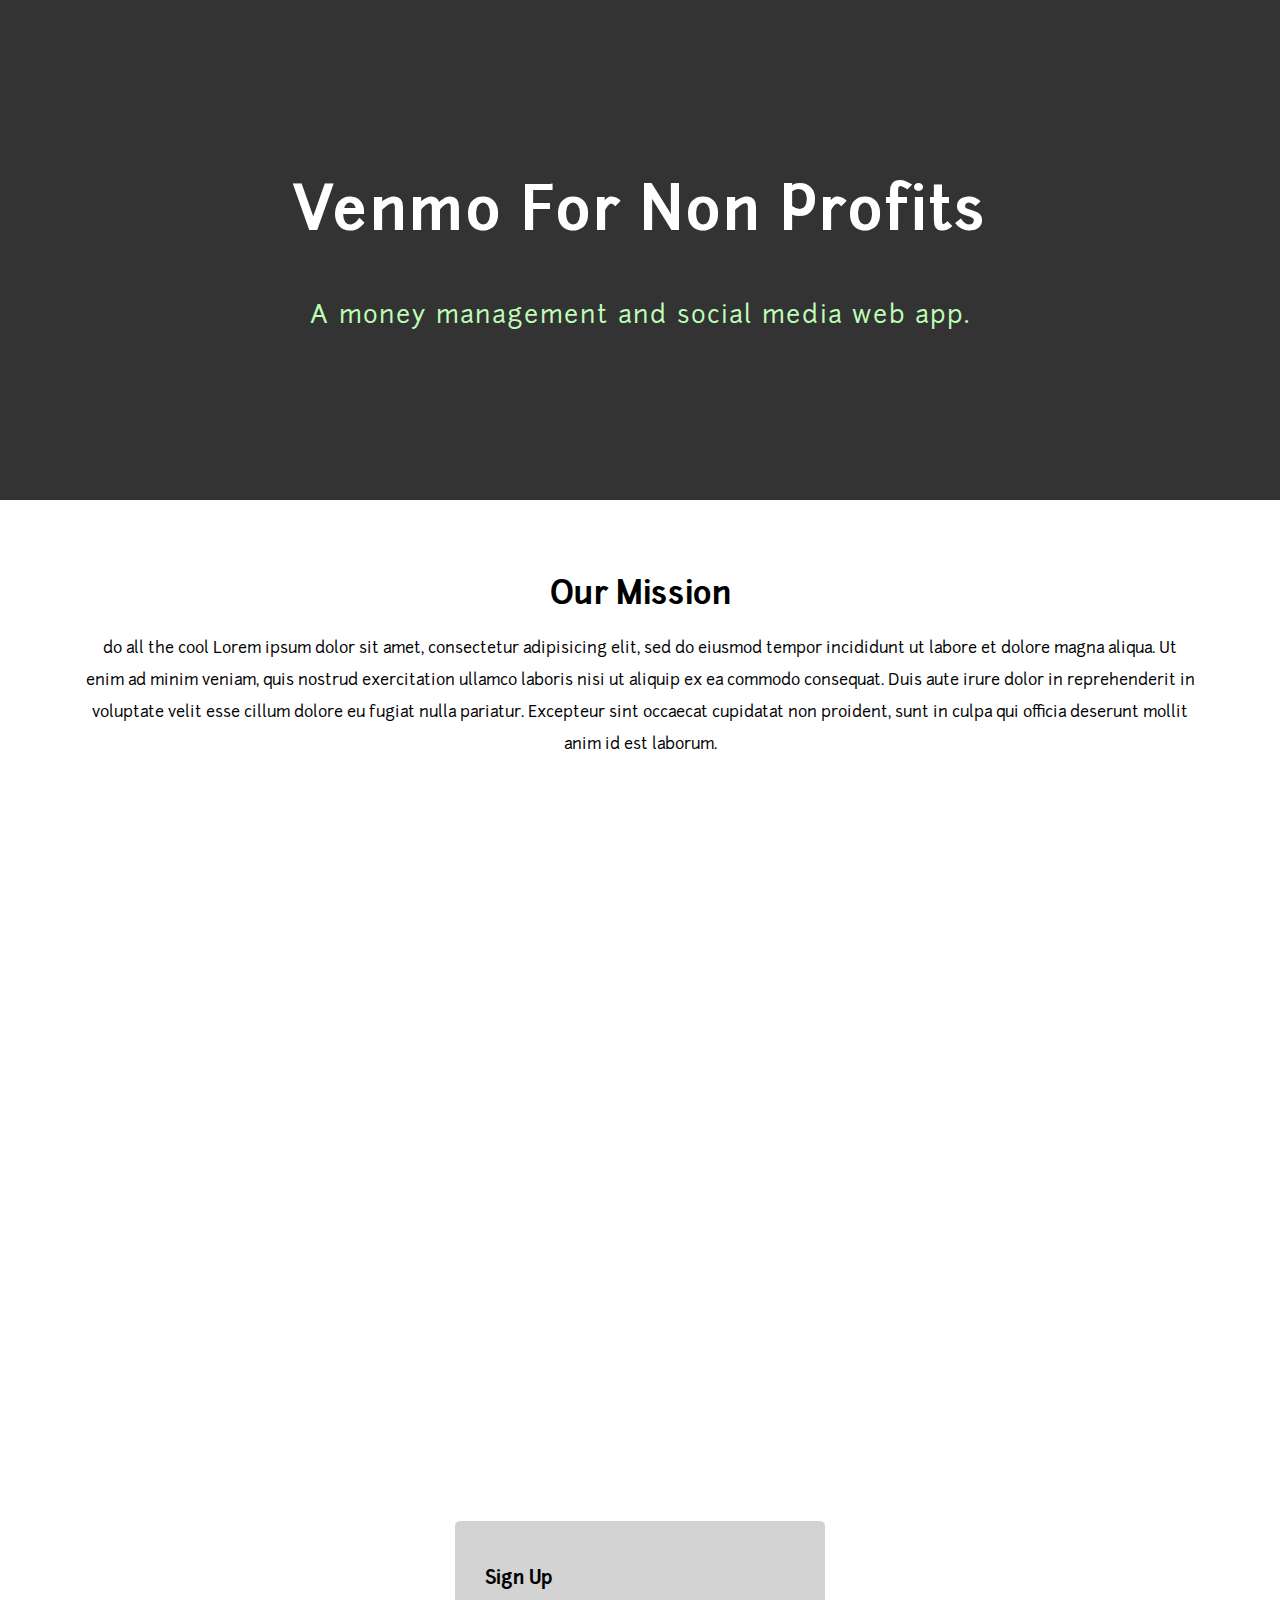
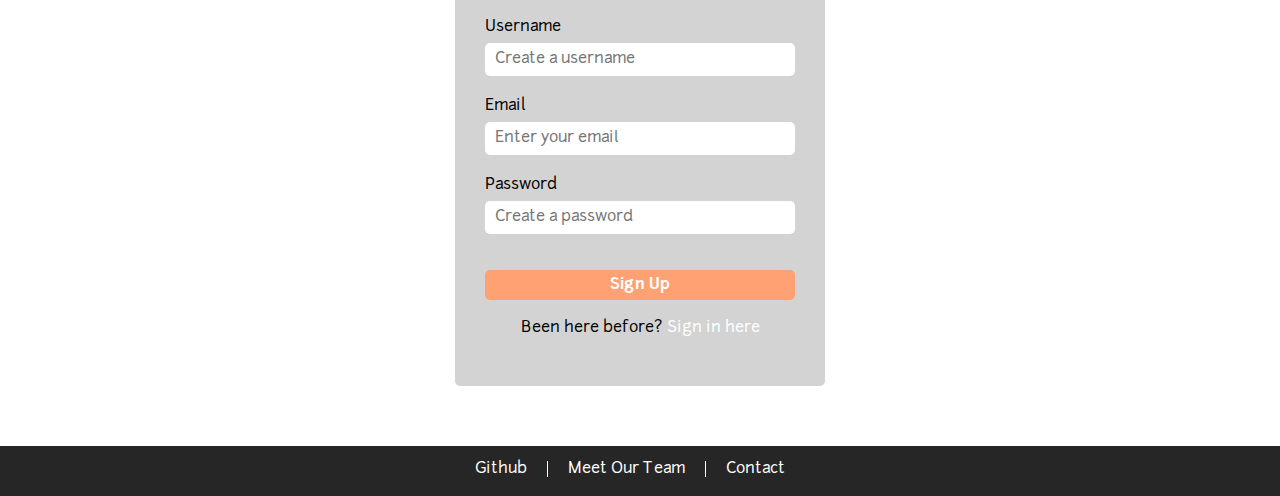
==== commit d7c988a8: "add facebook and twitter icon images, update footer" ====
--- a/index.html
+++ b/index.html
@@ -24,8 +24,10 @@
           </div>
           <nav>
               <ul>
-                  <li><a href=".cause-grid">Causes</a></li>
-                  <li><a href=".sign-up">Sign Up</a></li>
+                <!-- <li><a href=".cause-grid"><img src="images/facebook.png" alt="facebook logo" /></a></li>
+                <li><a href=".cause-grid"><img src="images/twitter.png" alt="twitter logo" /></a></li> -->
+                <li><a href=".cause-grid">Causes</a></li>
+                <li><a href=".sign-up">Sign Up</a></li>
               </ul>
           </nav>
         </div> <!-- / row -->
@@ -191,9 +193,9 @@
       </section>
     </div>
     <footer>
-      <a href="#"><li>LinkedIn</li></a>
-      <a href="#"><li>Github</li></a>
-      <a href="#"><li>Something Else</li></a>
+      <a href="https://github.com/gepetto503/venmo-for-non-profits"><li>Github</li></a>
+      <a href="#"><li>Meet Our Team</li></a>
+      <a href="#"><li>Contact</li></a>
     </footer>
 
   </body>
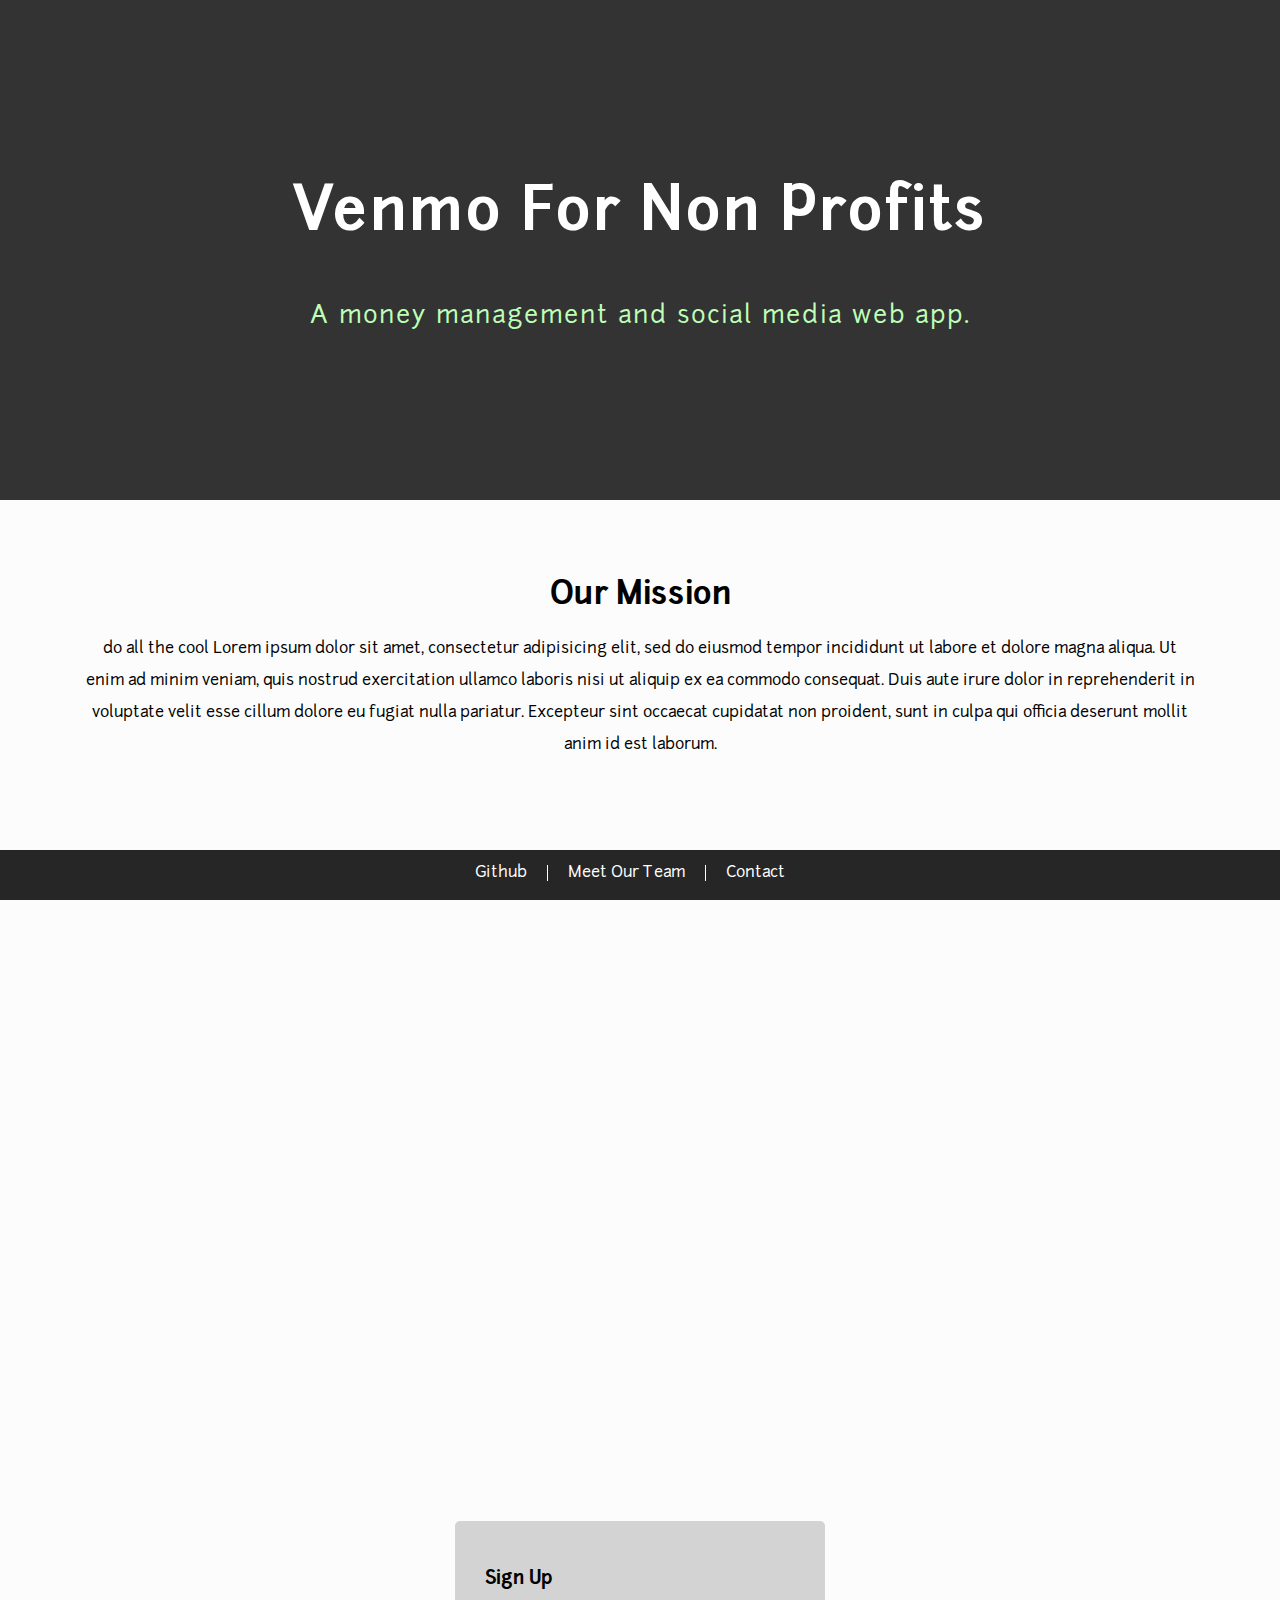
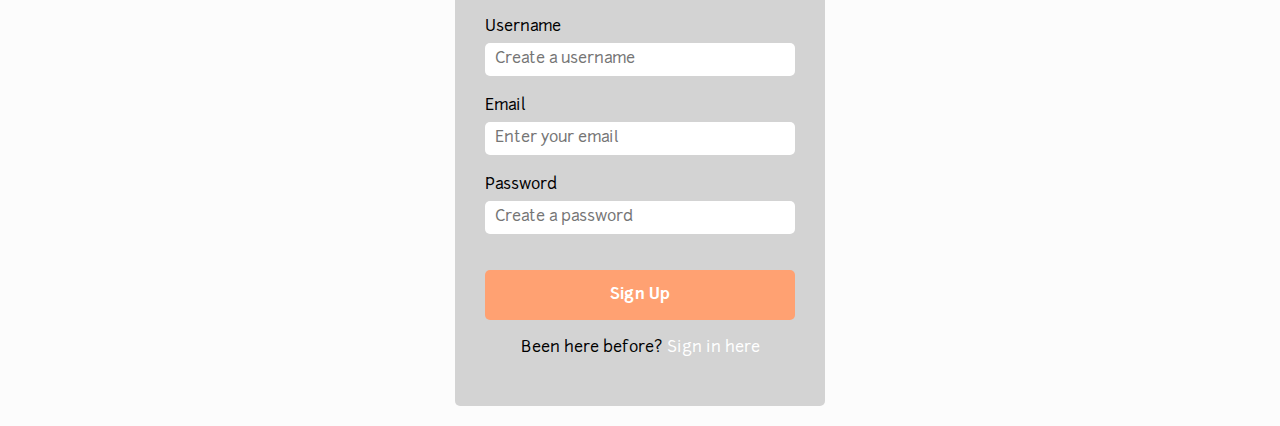
==== commit 578af163: "fix conflicts" ====
--- a/index.html
+++ b/index.html
@@ -24,10 +24,9 @@
           </div>
           <nav>
               <ul>
-                <!-- <li><a href=".cause-grid"><img src="images/facebook.png" alt="facebook logo" /></a></li>
-                <li><a href=".cause-grid"><img src="images/twitter.png" alt="twitter logo" /></a></li> -->
-                <li><a href=".cause-grid">Causes</a></li>
-                <li><a href=".sign-up">Sign Up</a></li>
+                  <li><a href".flex-grid-container">Causes</a></li>
+                  <li><a href=".sign-up">Sign Up</a></li>
+
               </ul>
           </nav>
         </div> <!-- / row -->
--- a/stylesheets/output.css
+++ b/stylesheets/output.css
@@ -70,6 +70,264 @@
   font-weight: normal;
   font-style: normal;
 }
+.about-flex-container {
+  padding: 1em;
+  display: flex;
+  justify-content: flex-start;
+  align-items: flex-start;
+  flex-wrap: wrap;
+}
+.about-flex-container .image {
+  flex-basis: 100%;
+}
+@media (min-width: 768px) {
+  .about-flex-container .image {
+    flex-basis: 30%;
+  }
+}
+.about-flex-container .image img {
+  width: 100%;
+}
+.about-flex-container p {
+  padding: 1em;
+  flex-basis: 100%;
+}
+@media (min-width: 768px) {
+  .about-flex-container p {
+    margin-left: 40px;
+    flex-basis: 40%;
+  }
+}
+
+.carousel-area {
+  display: flex;
+  justify-content: center;
+}
+.carousel-area .carousel .carousel__items {
+  height: 285px;
+}
+@media (min-width: 768px) {
+  .carousel-area .carousel .carousel__items {
+    height: 600px;
+  }
+}
+
+.donate-to-causes {
+  display: flex;
+  flex-direction: column;
+  align-items: center;
+}
+.donate-to-causes .donate-text {
+  max-width: 600px;
+}
+.donate-to-causes .donate-form-area form {
+  height: 500px;
+  width: 300px;
+  display: flex;
+  flex-direction: column;
+  align-items: center;
+}
+.donate-to-causes .donate-form-area form input {
+  width: 100%;
+  height: 200px;
+}
+
+.flex-grid-container {
+  display: flex;
+  flex-wrap: wrap;
+  width: 100%;
+}
+
+.cause-box {
+  height: 300px;
+  flex-basis: 100%;
+  position: relative;
+}
+.cause-box .cause-info {
+  position: absolute;
+  top: 20px;
+  left: 0;
+  text-align: center;
+  display: none;
+}
+.cause-box .cause-info p {
+  padding: 20px;
+  color: white;
+}
+
+.overlay {
+  display: none;
+}
+
+.cause-box:hover .overlay {
+  height: 100%;
+  width: 100%;
+  background-color: black;
+  opacity: 0.5;
+  position: absolute;
+  top: 0;
+  left: 0;
+  z-index: 50;
+  display: flex;
+  justify-content: center;
+  align-items: flex-end;
+}
+
+.grid-button {
+  display: none;
+  margin-bottom: 25px;
+}
+
+.cause-box:hover .grid-button {
+  display: block;
+  z-index: 100;
+  position: absolute;
+  bottom: 10%;
+  right: 50%;
+  transform: translate(50%, 50%);
+}
+
+.one {
+  background: url(http://fillmurray.com/1000/500) center center no-repeat;
+  background-size: cover;
+}
+@media (min-width: 1024px) {
+  .one {
+    flex-basis: 50%;
+  }
+}
+
+.two {
+  background: url(http://fillmurray.com/400/500) center center no-repeat;
+  background-size: cover;
+}
+@media (min-width: 768px) {
+  .two {
+    flex-basis: 50%;
+  }
+}
+@media (min-width: 1024px) {
+  .two {
+    flex-basis: 25%;
+  }
+}
+
+.three {
+  background: url(http://fillmurray.com/700/500) center center no-repeat;
+  background-size: cover;
+}
+@media (min-width: 768px) {
+  .three {
+    flex-basis: 50%;
+  }
+}
+@media (min-width: 1024px) {
+  .three {
+    flex-basis: 25%;
+  }
+}
+
+.four {
+  background: url(http://fillmurray.com/601/500) center center no-repeat;
+  background-size: cover;
+}
+@media (min-width: 768px) {
+  .four {
+    flex-basis: 50%;
+  }
+}
+@media (min-width: 1024px) {
+  .four {
+    flex-basis: 25%;
+  }
+}
+
+.five {
+  background: url(http://fillmurray.com/500/500) center center no-repeat;
+  background-size: cover;
+}
+@media (min-width: 768px) {
+  .five {
+    flex-basis: 50%;
+  }
+}
+@media (min-width: 1024px) {
+  .five {
+    flex-basis: 25%;
+  }
+}
+
+.six {
+  background: url(http://fillmurray.com/1000/800) center center no-repeat;
+  background-size: cover;
+}
+@media (min-width: 1024px) {
+  .six {
+    flex-basis: 50%;
+  }
+}
+
+footer {
+  position: fixed;
+  bottom: 0;
+  left: 0;
+  width: 100%;
+  height: 50px;
+  margin-top: 40px;
+  padding-top: 15px;
+  background-color: #262626;
+  display: flex;
+  justify-content: center;
+}
+footer li {
+  margin: auto 10px;
+  padding-right: 20px;
+  border-right: 1px solid white;
+}
+
+footer a:nth-child(3) li {
+  border-right: none;
+}
+
+.form-flex-container {
+  display: flex;
+  flex-direction: column;
+  align-items: center;
+}
+
+.my-form {
+  background-color: lightgrey;
+  border-radius: 5px;
+  padding: 30px;
+  width: 100%;
+  max-width: 370px;
+}
+.my-form .form-group {
+  padding: 3px 0px;
+  display: flex;
+  flex-direction: column;
+  margin: 8px 0px;
+}
+.my-form .form-group label {
+  margin: 8px 0px;
+  font-size: 16px;
+}
+.my-form .form-group input {
+  height: 33px;
+  border-radius: 5px;
+  border-style: none;
+  padding: 10px;
+  font-size: 16px;
+}
+.my-form p {
+  text-align: center;
+  font-size: 16px;
+}
+.my-form button {
+  font-size: 16px;
+  margin-top: 25px;
+}
+
 .navbar {
   position: fixed;
   max-height: 70px;
@@ -194,6 +452,35 @@
   padding: 50px 2% 250px;
 }
 
+.hero {
+  background: #333 url(../images/hero.jpg) no-repeat center center fixed;
+  -webkit-background-size: cover;
+  -moz-background-size: cover;
+  background-size: cover;
+  display: flex;
+  flex-direction: column;
+  justify-content: center;
+  align-items: center;
+  min-height: 500px;
+  letter-spacing: 2px;
+  padding: 40px;
+}
+.hero h1 {
+  text-align: center;
+  font-size: 60px;
+  color: white;
+}
+.hero span {
+  font-size: 25px;
+  line-height: 1;
+  color: #beffb7;
+}
+.hero p {
+  margin-bottom: 20px;
+  font-size: 17px;
+  line-height: 2;
+}
+
 .main {
   padding: 20px;
   margin: auto;
@@ -206,6 +493,25 @@
 
 .full {
   height: 100vw;
+}
+
+.mission {
+  text-align: center;
+  margin: 40px auto;
+}
+@media (min-width: 1024px) {
+  .mission {
+    font-size: 1rem;
+    max-width: 75em;
+    margin: 60px auto;
+  }
+  .mission p {
+    line-height: 2;
+  }
+}
+
+section {
+  margin-top: 80px;
 }
 
 .flex-container {
@@ -301,290 +607,271 @@
   padding: 20px;
 }
 
-.about-flex-container {
-  padding: 1em;
-  display: flex;
-  justify-content: flex-start;
-  align-items: flex-start;
+.profile-content {
+  border: 2px solid brown;
+  display: flex;
   flex-wrap: wrap;
-}
-.about-flex-container .image {
+  justify-content: center;
+}
+
+.profile-image {
+  flex-basis: 40%;
+  margin-top: 25px;
+  max-height: 300px;
+  max-width: 300px;
+  border: 1px solid red;
+  background-image: url(http://lorempixel.com/300/300/);
+}
+@media only screen and (max-width: 766px) {
+  .profile-image {
+    height: 250px;
+    max-width: 250px;
+  }
+}
+
+.profile-bio {
+  padding: 20px;
+  flex-basis: 60%;
+  width: 600px;
+  border: 1px solid blue;
+}
+@media only screen and (max-width: 766px) {
+  .profile-bio {
+    flex-basis: 100%;
+  }
+}
+
+.profile-causes {
+  padding: 5px 10px;
   flex-basis: 100%;
-}
-@media (min-width: 768px) {
-  .about-flex-container .image {
-    flex-basis: 30%;
-  }
-}
-.about-flex-container .image img {
-  width: 100%;
-}
-.about-flex-container p {
-  padding: 1em;
-  flex-basis: 100%;
-}
-@media (min-width: 768px) {
-  .about-flex-container p {
-    margin-left: 40px;
-    flex-basis: 40%;
-  }
-}
-
-.form-flex-container {
-  display: flex;
-  flex-direction: column;
-  align-items: center;
-}
-.form-flex-container .my-form {
-  background-color: lightgrey;
+  width: 900px;
+  border: 1px solid green;
+}
+@media (min-width: 768px) {
+  .profile-causes {
+    display: flex;
+    flex-wrap: wrap;
+    flex-basis: 100%;
+  }
+  .profile-causes ul {
+    flex-basis: 50%;
+    text-align: center;
+  }
+}
+@media only screen and (max-width: 766px) {
+  .profile-causes {
+    flex-basis: 100%;
+    margin-bottom: 15px;
+  }
+  .profile-causes li {
+    margin: 5px;
+    text-align: center;
+  }
+}
+
+textarea {
+  width: 100%;
+  height: 50px;
+  resize: none;
   border-radius: 5px;
-  padding: 30px;
-  width: 100%;
-  max-width: 370px;
-}
-.form-flex-container .my-form .form-group {
-  padding: 3px 0px;
-  display: flex;
-  flex-direction: column;
-  margin: 8px 0px;
-}
-.form-flex-container .my-form .form-group label {
-  margin: 8px 0px;
-  font-size: 16px;
-}
-.form-flex-container .my-form .form-group input {
-  height: 33px;
-  border-radius: 5px;
-  border-style: none;
-  padding: 10px;
-  font-size: 16px;
-}
-.form-flex-container .my-form p {
-  text-align: center;
-  font-size: 16px;
-}
-.form-flex-container .my-form button {
-  font-size: 16px;
-  margin-top: 25px;
-}
-
-footer {
-  position: relative;
-  bottom: 0;
-  left: 0;
-  width: 100%;
-  height: 50px;
-  margin-top: 40px;
-  padding-top: 15px;
-  background-color: #262626;
-  display: flex;
-  justify-content: center;
-}
-footer li {
-  margin: auto 10px;
-  padding-right: 20px;
-  border-right: 1px solid white;
-}
-
-footer a:nth-child(3) li {
-  border-right: none;
-}
-
-.hero {
-  background: #333 url(../images/hero.jpg) no-repeat center center fixed;
-  -webkit-background-size: cover;
-  -moz-background-size: cover;
-  background-size: cover;
-  display: flex;
-  flex-direction: column;
-  justify-content: center;
-  align-items: center;
-  min-height: 500px;
-  letter-spacing: 2px;
-  padding: 40px;
-}
-.hero h1 {
-  text-align: center;
-  font-size: 60px;
-  color: white;
-}
-.hero span {
-  font-size: 25px;
-  line-height: 1;
-  color: #beffb7;
-}
-.hero p {
-  margin-bottom: 20px;
-  font-size: 17px;
-  line-height: 2;
-}
-
-.flex-grid-container {
-  display: flex;
-  flex-wrap: wrap;
-  width: 100%;
-}
-
-.cause-box {
-  height: 300px;
-  flex-basis: 100%;
-  position: relative;
-}
-.cause-box .cause-info {
-  position: absolute;
-  top: 20px;
-  left: 0;
-  text-align: center;
-  display: none;
-}
-.cause-box .cause-info p {
-  padding: 20px;
-  color: white;
-}
-
-.overlay {
-  display: none;
-}
-
-.cause-box:hover .overlay {
-  height: 100%;
-  width: 100%;
-  background-color: black;
-  opacity: 0.5;
-  position: absolute;
-  top: 0;
-  left: 0;
-  z-index: 50;
-  display: flex;
-  justify-content: center;
-  align-items: flex-end;
-}
-
-.grid-button {
-  display: none;
-  margin-bottom: 25px;
-}
-
-.cause-box:hover .grid-button {
-  display: block;
-  z-index: 100;
-  position: absolute;
-  bottom: 10%;
-  right: 50%;
-  transform: translate(50%, 50%);
-}
-
-.one {
-  background: url(http://fillmurray.com/1000/500) center center no-repeat;
-  background-size: cover;
-}
-@media (min-width: 1024px) {
-  .one {
-    flex-basis: 50%;
-  }
-}
-
-.two {
-  background: url(http://fillmurray.com/400/500) center center no-repeat;
-  background-size: cover;
-}
-@media (min-width: 768px) {
-  .two {
-    flex-basis: 50%;
-  }
-}
-@media (min-width: 1024px) {
-  .two {
-    flex-basis: 25%;
-  }
-}
-
-.three {
-  background: url(http://fillmurray.com/700/500) center center no-repeat;
-  background-size: cover;
-}
-@media (min-width: 768px) {
-  .three {
-    flex-basis: 50%;
-  }
-}
-@media (min-width: 1024px) {
-  .three {
-    flex-basis: 25%;
-  }
-}
-
-.four {
-  background: url(http://fillmurray.com/601/500) center center no-repeat;
-  background-size: cover;
-}
-@media (min-width: 768px) {
-  .four {
-    flex-basis: 50%;
-  }
-}
-@media (min-width: 1024px) {
-  .four {
-    flex-basis: 25%;
-  }
-}
-
-.five {
-  background: url(http://fillmurray.com/500/500) center center no-repeat;
-  background-size: cover;
-}
-@media (min-width: 768px) {
-  .five {
-    flex-basis: 50%;
-  }
-}
-@media (min-width: 1024px) {
-  .five {
-    flex-basis: 25%;
-  }
-}
-
-.six {
-  background: url(http://fillmurray.com/1000/800) center center no-repeat;
-  background-size: cover;
-}
-@media (min-width: 1024px) {
-  .six {
-    flex-basis: 50%;
-  }
-}
-
-.mission {
-  text-align: center;
-  margin: 40px auto;
-}
-@media (min-width: 1024px) {
-  .mission {
-    font-size: 1rem;
-    max-width: 75em;
-    margin: 60px auto;
-  }
-  .mission p {
-    line-height: 2;
-  }
-}
-
-section {
-  margin-top: 80px;
+  box-shadow: inset 0px 2px 12px 0 rgba(0, 0, 0, 0.25);
 }
 
 .form-button, .grid-button {
   background-color: #ffa172;
-  height: 30px;
+  height: 50px;
   width: 100%;
   border-radius: 5px;
   color: white;
   border-style: none;
   font-weight: bold;
+  font-size: 16px;
 }
 
 .grid-button {
   width: 20% !important;
 }
 
+/**
+ * Carousel.sass
+ * @author: Dang Van Thanh
+ * @github: https://github.com/dangvanthanh/carousel.sass
+ * @description: A Simple Carousel Pure CSS Using Sass
+ * @version: 1.0.0
+ */
+.carousel > input[type="radio"]:nth-child(1):checked ~ .carousel__prev > label:nth-child(5), .carousel > input[type="radio"]:nth-child(1):checked ~ .carousel__next > label:nth-child(2), .carousel > input[type="radio"]:nth-child(2):checked ~ .carousel__prev > label:nth-child(1), .carousel > input[type="radio"]:nth-child(2):checked ~ .carousel__next > label:nth-child(3), .carousel > input[type="radio"]:nth-child(3):checked ~ .carousel__prev > label:nth-child(2), .carousel > input[type="radio"]:nth-child(3):checked ~ .carousel__next > label:nth-child(4), .carousel > input[type="radio"]:nth-child(4):checked ~ .carousel__prev > label:nth-child(3), .carousel > input[type="radio"]:nth-child(4):checked ~ .carousel__next > label:nth-child(5), .carousel > input[type="radio"]:nth-child(5):checked ~ .carousel__prev > label:nth-child(4), .carousel > input[type="radio"]:nth-child(5):checked ~ .carousel__next > label:nth-child(1) {
+  opacity: 1 !important;
+  z-index: 3;
+}
+
+*,
+*:before,
+*:after {
+  box-sizing: border-box;
+  -webkit-box-sizing: border-box;
+  -moz-box-sizing: border-box;
+}
+
+body {
+  background: #fcfcfc;
+  margin: 0;
+}
+
+.carousel {
+  width: 100%;
+  max-width: 1000px;
+  position: relative;
+  overflow: hidden;
+}
+.carousel > input[type="radio"] {
+  position: absolute;
+  left: 0;
+  opacity: 0;
+  top: 0;
+}
+.carousel > input[type="radio"]:checked ~ .carousel__items .carousel__item,
+.carousel > input[type="radio"]:checked ~ .carousel__prev > label,
+.carousel > input[type="radio"]:checked ~ .carousel__next > label {
+  opacity: 0;
+}
+.carousel > input[type="radio"]:nth-child(1):checked ~ .carousel__items .carousel__item:nth-child(1) {
+  opacity: 1;
+}
+.carousel > input[type="radio"]:nth-child(1):checked ~ .carousel__nav > label:nth-child(1) {
+  background: #ccc;
+  cursor: default;
+  pointer-events: none;
+}
+.carousel > input[type="radio"]:nth-child(2):checked ~ .carousel__items .carousel__item:nth-child(2) {
+  opacity: 1;
+}
+.carousel > input[type="radio"]:nth-child(2):checked ~ .carousel__nav > label:nth-child(2) {
+  background: #ccc;
+  cursor: default;
+  pointer-events: none;
+}
+.carousel > input[type="radio"]:nth-child(3):checked ~ .carousel__items .carousel__item:nth-child(3) {
+  opacity: 1;
+}
+.carousel > input[type="radio"]:nth-child(3):checked ~ .carousel__nav > label:nth-child(3) {
+  background: #ccc;
+  cursor: default;
+  pointer-events: none;
+}
+.carousel > input[type="radio"]:nth-child(4):checked ~ .carousel__items .carousel__item:nth-child(4) {
+  opacity: 1;
+}
+.carousel > input[type="radio"]:nth-child(4):checked ~ .carousel__nav > label:nth-child(4) {
+  background: #ccc;
+  cursor: default;
+  pointer-events: none;
+}
+.carousel > input[type="radio"]:nth-child(5):checked ~ .carousel__items .carousel__item:nth-child(5) {
+  opacity: 1;
+}
+.carousel > input[type="radio"]:nth-child(5):checked ~ .carousel__nav > label:nth-child(5) {
+  background: #ccc;
+  cursor: default;
+  pointer-events: none;
+}
+.carousel__items {
+  margin: 0;
+  padding: 0;
+  list-style-type: none;
+  width: 100%;
+  height: 600px;
+  position: relative;
+}
+.carousel__item {
+  position: absolute;
+  top: 0;
+  left: 0;
+  width: 100%;
+  height: 100%;
+  z-index: 1;
+  transition: opacity 2s;
+  -webkit-transition: opacity 2s;
+}
+.carousel__item img {
+  width: 100%;
+  vertical-align: middle;
+}
+.carousel__prev > label, .carousel__next > label {
+  border: 1px solid #fff;
+  border-radius: 50%;
+  cursor: pointer;
+  display: block;
+  width: 40px;
+  height: 40px;
+  position: absolute;
+  top: 50%;
+  transform: translateY(-50%);
+  -webkit-transform: translateY(-50%);
+  transition: all .3s ease;
+  -webkit-transition: all .3s ease;
+  opacity: 0;
+  z-index: 2;
+}
+.carousel__prev > label:hover, .carousel__prev > label:focus, .carousel__next > label:hover, .carousel__next > label:focus {
+  opacity: .5 !important;
+}
+.carousel__prev > label:before, .carousel__prev > label:after, .carousel__next > label:before, .carousel__next > label:after {
+  content: "";
+  position: absolute;
+  width: inherit;
+  height: inherit;
+}
+.carousel__prev > label:before, .carousel__next > label:before {
+  background: linear-gradient(to top, #fff 0%, #fff 10%, rgba(51, 51, 51, 0) 10%), linear-gradient(to left, #fff 0%, #fff 10%, rgba(51, 51, 51, 0) 10%);
+  width: 60%;
+  height: 60%;
+  top: 20%;
+}
+.carousel__prev > label {
+  left: 2%;
+}
+.carousel__prev > label:before {
+  left: 35%;
+  top: 20%;
+  transform: rotate(135deg);
+  -webkit-transform: rotate(135deg);
+}
+.carousel__next > label {
+  right: 2%;
+}
+.carousel__next > label:before {
+  left: 10%;
+  transform: rotate(315deg);
+  -webkit-transform: rotate(315deg);
+}
+.carousel__nav {
+  position: absolute;
+  bottom: 3%;
+  left: 0;
+  text-align: center;
+  width: 100%;
+  z-index: 3;
+}
+.carousel__nav > label {
+  border: 1px solid #fff;
+  display: inline-block;
+  border-radius: 50%;
+  cursor: pointer;
+  margin: 0 .125%;
+  width: 20px;
+  height: 20px;
+}
+
+.slider {
+  width: 50%;
+}
+
+.my-form {
+  background-color: lightgrey;
+  border-radius: 5px;
+  padding: 30px;
+  width: 100%;
+  max-width: 370px;
+}
+
 /*# sourceMappingURL=output.css.map */
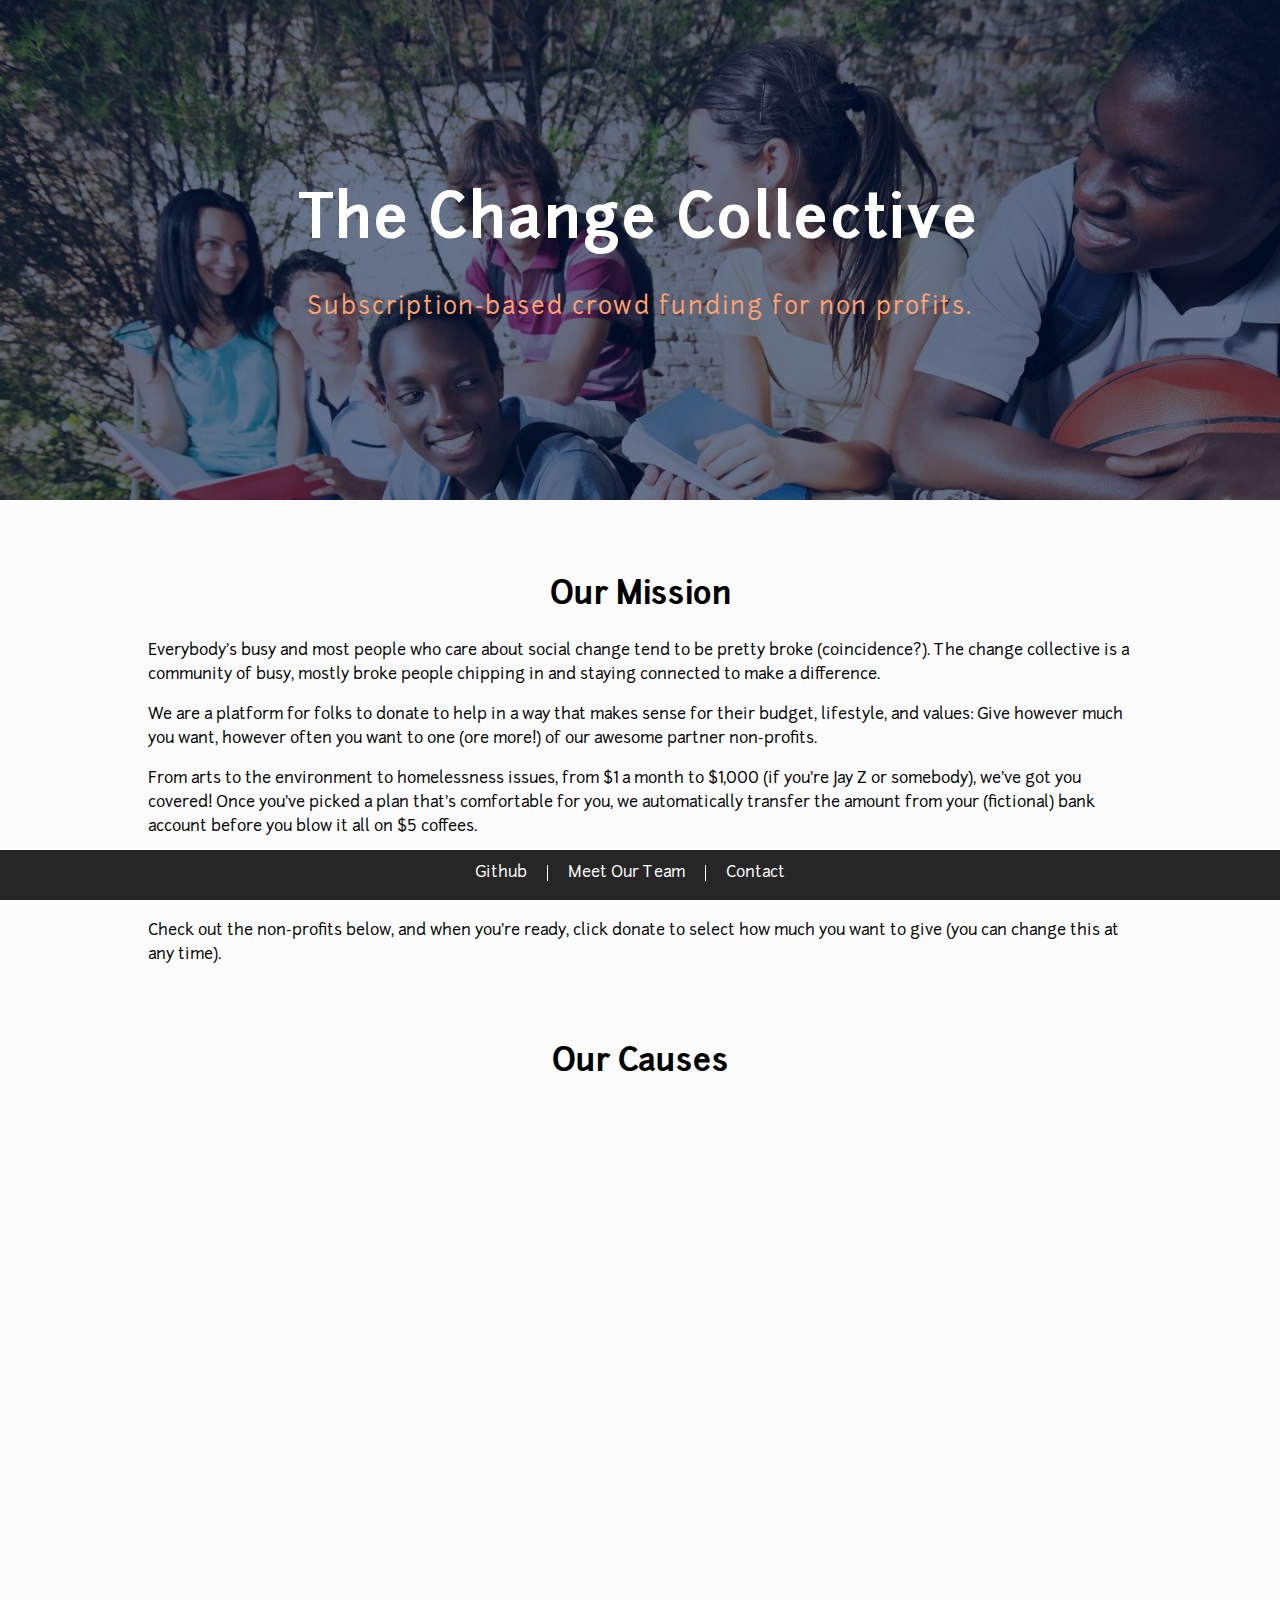
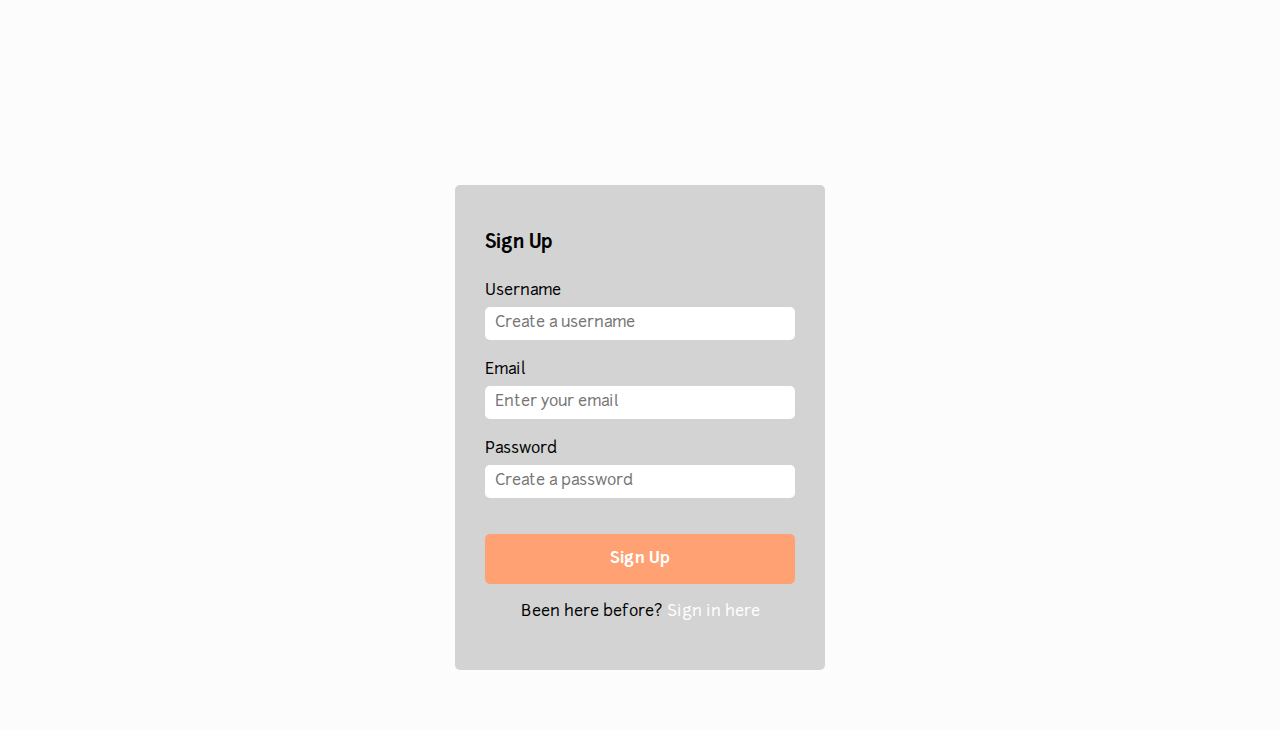
==== commit 2b77e88d: "add background imae to hero, add name and mission statement" ====
--- a/index.html
+++ b/index.html
@@ -34,26 +34,36 @@
     </header>
 
     <div class="hero">
-      <h1>Venmo For Non Profits</h1>
-      <p><span class="highlight-text">A money management and social media web app.</span></p>
+      <div class="hero-overlay">
+
+      </div>
+      <div class="text">
+        <h1>The Change Collective</h1>
+        <p><span class="highlight-text">Subscription-based crowd funding for non profits.</span></p>
+      </div>
     </div>
 
 
     <div class="main">
       <div class="mission">
-        <h1>Our Mission</h1>
-        <p>
-          do all the cool Lorem ipsum dolor sit amet, consectetur adipisicing elit, sed do eiusmod tempor incididunt ut labore et dolore magna aliqua. Ut enim ad minim veniam, quis nostrud exercitation ullamco laboris nisi ut aliquip ex ea commodo consequat. Duis aute irure dolor in reprehenderit in voluptate velit esse cillum dolore eu fugiat nulla pariatur. Excepteur sint occaecat cupidatat non proident, sunt in culpa qui officia deserunt mollit anim id est laborum.
-        </p>
+        <h2>Our Mission</h2>
+        <p>Everybody's busy and most people who care about social change tend to be pretty broke (coincidence?).  The change collective is a community of busy, mostly broke people chipping in and staying connected to make a difference.</p>
+        <p>We are a platform for folks to donate to help in a way that makes sense for their budget, lifestyle, and values: Give however much you want, however often you want to one (ore more!) of our awesome partner non-profits.</p>
+        <p>From arts to the environment to homelessness issues, from $1 a month to $1,000 (if you're Jay Z or somebody), we've got you covered!  Once you've picked a plan that's comfortable for you, we automatically transfer the amount from your (fictional) bank account before you blow it all on $5 coffees.</p>
+        <p>Plus, you can keep up with the organizations that interest you most and the people that support them through our social media feed.</p>
+        <p>Check out the non-profits below, and when you're ready, click donate to select how much you want to give (you can change this at any time).</p>
       </div>
-      <section>
+      <section class="causes">
+        <h2>Our Causes</h2>
         <div class="flex-grid-container">
           <div class="cause-box one">
             <button class="grid-button" type="submit" name="button">Donate</button>
             <div class="overlay">
               <div class="cause-info">
+                <h2>Morpheus Youth Project</h2>
+                <h4>Transformation through arts and awareness.</h4>
                 <p>
-                  This is a featured cause.  Blah blah blah Lorem ipsum dolor sit amet, consectetur adipisicing elit, sed do eiusmod tempor incididunt ut labore et dolore magna aliqua. Lorem ipsum dolor sit amet, consectetur adipisicing elit, sed do eiusmod tempor incididunt ut labore et dolore magna aliqua. Ut enim ad minim veniam, quis nostrud exercitation ullamco laboris nisi ut aliquip ex ea commodo consequat.
+                  The purpose of the Morpheus Youth Project is to create an accessible, safe and respectful environment that encourages positive growth and provides creative opportunities through the arts and humanities.
                 </p>
               </div>
             </div>
@@ -112,62 +122,6 @@
         </div>
       </section>
 
-      <!-- <section class="cause-grid">
-        <h2><span class="highlight-text">Causes</span></h2>
-        <div class="flex-container">
-          <div class="cause uno">
-            <div class="flip-container">
-              <div class="flipper">
-                <div class="front">
-                  <img src="http://fillmurray.com/200/200" alt="filler image">
-                </div>
-                <div class="back">
-                  <p>here's some Lorem ipsum dolor sit amet, consectetur adipisicing elit, sed do eiusmod tempor incididunt ut labore et dolore magna aliqua.</p>
-                </div>
-              </div>
-            </div>
-          </div>
-
-          <div class="cause dos">
-            <div class="flip-container">
-              <div class="flipper">
-                <div class="front">
-                  <img src="http://fillmurray.com/200/200" alt="filler image">
-                </div>
-                <div class="back">
-                  <p>here's some Lorem ipsum dolor sit amet, consectetur adipisicing elit, sed do eiusmod tempor incididunt ut labore et dolore magna aliqua.</p>
-                </div>
-              </div>
-            </div>
-          </div>
-          <div class="cause tres">
-            <div class="flip-container">
-              <div class="flipper">
-                <div class="front">
-                  <img src="http://fillmurray.com/200/200" alt="filler image">
-                </div>
-                <div class="back">
-                  <p>here's some Lorem ipsum dolor sit amet, consectetur adipisicing elit, sed do eiusmod tempor incididunt ut labore et dolore magna aliqua.</p>
-                </div>
-              </div>
-            </div>
-          </div>
-          <div class="cause quatro">
-            <div class="flip-container">
-              <div class="flipper">
-                <div class="front">
-                  <img src="http://fillmurray.com/200/200" alt="filler image">
-                </div>
-                <div class="back">
-                  <p>here's some Lorem ipsum dolor sit amet, consectetur adipisicing elit, sed do eiusmod tempor incididunt ut labore et dolore magna aliqua.</p>
-                </div>
-              </div>
-            </div>
-          </div>
-        </div>
-      </section> -->
-
-
       <section class="sign-up">
         <h2><span class="highlight-text"></span></h2>
         <div class="form-flex-container">
--- a/stylesheets/output.css
+++ b/stylesheets/output.css
@@ -1,163 +1,127 @@
 @keyframes bouncy {
   0% {
-    font-size: 14px;
-  }
+    font-size: 14px; }
   50% {
-    font-size: 18px;
-  }
+    font-size: 18px; }
   100% {
-    font-size: 14px;
-  }
-}
+    font-size: 14px; } }
 html {
-  box-sizing: border-box;
-}
+  box-sizing: border-box; }
 
 *,
 *::before,
 *::after {
-  box-sizing: inherit;
-}
+  box-sizing: inherit; }
 
 html, body {
   margin: 0;
-  padding: 0;
-}
+  padding: 0; }
 
 a {
   text-decoration: none;
-  color: white;
-}
+  color: white; }
 
 ul {
-  padding: 0;
-}
+  padding: 0; }
 
 li {
-  list-style: none;
-}
+  list-style: none; }
 
 * {
-  font-family: 'Junction';
-}
+  font-family: 'Junction'; }
 
 p {
-  line-height: 1.5;
-}
+  line-height: 1.5; }
 
 .highlight-text {
-  color: #ffa172;
-}
+  color: #ffa172; }
 
 @font-face {
   font-family: 'Junction';
   src: url("fonts/junction-bold.eot");
   src: url("fonts/junction-bold.eot?#iefix") format("embedded-opentype"), url("fonts/junction-bold.woff") format("woff"), url("fonts/junction-bold.ttf") format("truetype"), url("fonts/junction-bold.svg#junctionbold") format("svg");
   font-weight: bold;
-  font-style: normal;
-}
+  font-style: normal; }
 @font-face {
   font-family: 'Junction';
   src: url("fonts/junction-light.eot");
   src: url("fonts/junction-light.eot?#iefix") format("embedded-opentype"), url("fonts/junction-light.woff") format("woff"), url("fonts/junction-light.ttf") format("truetype"), url("fonts/junction-light.svg#junctionlight") format("svg");
   font-weight: normal;
-  font-style: normal;
-}
+  font-style: normal; }
 @font-face {
   font-family: 'Junction';
   src: url("fonts/junction-regular.eot");
   src: url("fonts/junction-regular.eot?#iefix") format("embedded-opentype"), url("fonts/junction-regular.woff") format("woff"), url("fonts/junction-regular.ttf") format("truetype"), url("fonts/junction-regular.svg#junctionregular") format("svg");
   font-weight: normal;
-  font-style: normal;
-}
-.about-flex-container {
-  padding: 1em;
-  display: flex;
-  justify-content: flex-start;
-  align-items: flex-start;
+  font-style: normal; }
+.center-text {
+  text-align: center; }
+
+.team {
+  display: flex;
   flex-wrap: wrap;
-}
-.about-flex-container .image {
-  flex-basis: 100%;
-}
-@media (min-width: 768px) {
-  .about-flex-container .image {
+  justify-content: center; }
+  .team .team-member {
     flex-basis: 30%;
-  }
-}
-.about-flex-container .image img {
-  width: 100%;
-}
-.about-flex-container p {
-  padding: 1em;
-  flex-basis: 100%;
-}
-@media (min-width: 768px) {
-  .about-flex-container p {
-    margin-left: 40px;
-    flex-basis: 40%;
-  }
-}
+    padding: 20px; }
+    .team .team-member img {
+      height: auto;
+      width: 300px; }
 
 .carousel-area {
   display: flex;
-  justify-content: center;
-}
-.carousel-area .carousel .carousel__items {
-  height: 285px;
-}
-@media (min-width: 768px) {
+  justify-content: center; }
   .carousel-area .carousel .carousel__items {
-    height: 600px;
-  }
-}
+    height: 285px; }
+    @media (min-width: 768px) {
+      .carousel-area .carousel .carousel__items {
+        height: 600px; } }
 
 .donate-to-causes {
   display: flex;
   flex-direction: column;
-  align-items: center;
-}
-.donate-to-causes .donate-text {
-  max-width: 600px;
-}
-.donate-to-causes .donate-form-area form {
-  height: 500px;
-  width: 300px;
-  display: flex;
-  flex-direction: column;
-  align-items: center;
-}
-.donate-to-causes .donate-form-area form input {
-  width: 100%;
-  height: 200px;
-}
+  align-items: center; }
+  .donate-to-causes .donate-text {
+    max-width: 600px; }
+  .donate-to-causes .donate-form-area form {
+    height: 500px;
+    width: 300px;
+    display: flex;
+    flex-direction: column;
+    align-items: center; }
+    .donate-to-causes .donate-form-area form input {
+      width: 100%;
+      height: 200px; }
+
+.causes h2 {
+  text-align: center;
+  font-size: 2em; }
 
 .flex-grid-container {
   display: flex;
   flex-wrap: wrap;
-  width: 100%;
-}
+  width: 100%; }
 
 .cause-box {
   height: 300px;
   flex-basis: 100%;
-  position: relative;
-}
-.cause-box .cause-info {
-  position: absolute;
-  top: 20px;
-  left: 0;
-  text-align: center;
-  display: none;
-}
-.cause-box .cause-info p {
-  padding: 20px;
   color: white;
-}
+  position: relative; }
+  .cause-box .cause-info {
+    position: absolute;
+    top: 20px;
+    left: 0;
+    padding: 20px;
+    text-align: center;
+    display: none; }
+    .cause-box .cause-info h2 {
+      margin: .5em auto;
+      font-size: 1.75em; }
+    .cause-box .cause-info h4 {
+      margin: 1em auto; }
 
 .overlay {
-  display: none;
-}
+  display: none; }
 
 .cause-box:hover .overlay {
   height: 100%;
@@ -170,13 +134,11 @@
   z-index: 50;
   display: flex;
   justify-content: center;
-  align-items: flex-end;
-}
+  align-items: flex-end; }
 
 .grid-button {
   display: none;
-  margin-bottom: 25px;
-}
+  margin-bottom: 25px; }
 
 .cause-box:hover .grid-button {
   display: block;
@@ -184,88 +146,61 @@
   position: absolute;
   bottom: 10%;
   right: 50%;
-  transform: translate(50%, 50%);
-}
+  transform: translate(50%, 50%); }
 
 .one {
   background: url(http://fillmurray.com/1000/500) center center no-repeat;
-  background-size: cover;
-}
-@media (min-width: 1024px) {
-  .one {
-    flex-basis: 50%;
-  }
-}
+  background-size: cover; }
+  @media (min-width: 1024px) {
+    .one {
+      flex-basis: 50%; } }
 
 .two {
   background: url(http://fillmurray.com/400/500) center center no-repeat;
-  background-size: cover;
-}
-@media (min-width: 768px) {
-  .two {
-    flex-basis: 50%;
-  }
-}
-@media (min-width: 1024px) {
-  .two {
-    flex-basis: 25%;
-  }
-}
+  background-size: cover; }
+  @media (min-width: 768px) {
+    .two {
+      flex-basis: 50%; } }
+  @media (min-width: 1024px) {
+    .two {
+      flex-basis: 25%; } }
 
 .three {
   background: url(http://fillmurray.com/700/500) center center no-repeat;
-  background-size: cover;
-}
-@media (min-width: 768px) {
-  .three {
-    flex-basis: 50%;
-  }
-}
-@media (min-width: 1024px) {
-  .three {
-    flex-basis: 25%;
-  }
-}
+  background-size: cover; }
+  @media (min-width: 768px) {
+    .three {
+      flex-basis: 50%; } }
+  @media (min-width: 1024px) {
+    .three {
+      flex-basis: 25%; } }
 
 .four {
   background: url(http://fillmurray.com/601/500) center center no-repeat;
-  background-size: cover;
-}
-@media (min-width: 768px) {
-  .four {
-    flex-basis: 50%;
-  }
-}
-@media (min-width: 1024px) {
-  .four {
-    flex-basis: 25%;
-  }
-}
+  background-size: cover; }
+  @media (min-width: 768px) {
+    .four {
+      flex-basis: 50%; } }
+  @media (min-width: 1024px) {
+    .four {
+      flex-basis: 25%; } }
 
 .five {
   background: url(http://fillmurray.com/500/500) center center no-repeat;
-  background-size: cover;
-}
-@media (min-width: 768px) {
-  .five {
-    flex-basis: 50%;
-  }
-}
-@media (min-width: 1024px) {
-  .five {
-    flex-basis: 25%;
-  }
-}
+  background-size: cover; }
+  @media (min-width: 768px) {
+    .five {
+      flex-basis: 50%; } }
+  @media (min-width: 1024px) {
+    .five {
+      flex-basis: 25%; } }
 
 .six {
   background: url(http://fillmurray.com/1000/800) center center no-repeat;
-  background-size: cover;
-}
-@media (min-width: 1024px) {
-  .six {
-    flex-basis: 50%;
-  }
-}
+  background-size: cover; }
+  @media (min-width: 1024px) {
+    .six {
+      flex-basis: 50%; } }
 
 footer {
   position: fixed;
@@ -277,56 +212,38 @@
   padding-top: 15px;
   background-color: #262626;
   display: flex;
-  justify-content: center;
-}
-footer li {
-  margin: auto 10px;
-  padding-right: 20px;
-  border-right: 1px solid white;
-}
+  justify-content: center; }
+  footer li {
+    margin: auto 10px;
+    padding-right: 20px;
+    border-right: 1px solid white; }
 
 footer a:nth-child(3) li {
-  border-right: none;
-}
+  border-right: none; }
 
 .form-flex-container {
   display: flex;
   flex-direction: column;
-  align-items: center;
-}
+  align-items: center; }
 
 .my-form {
   background-color: lightgrey;
   border-radius: 5px;
   padding: 30px;
   width: 100%;
-  max-width: 370px;
-}
-.my-form .form-group {
-  padding: 3px 0px;
-  display: flex;
-  flex-direction: column;
-  margin: 8px 0px;
-}
-.my-form .form-group label {
-  margin: 8px 0px;
-  font-size: 16px;
-}
-.my-form .form-group input {
-  height: 33px;
-  border-radius: 5px;
-  border-style: none;
-  padding: 10px;
-  font-size: 16px;
-}
-.my-form p {
-  text-align: center;
-  font-size: 16px;
-}
-.my-form button {
-  font-size: 16px;
-  margin-top: 25px;
-}
+  max-width: 370px; }
+  .my-form .form-group {
+    padding: 3px 0px;
+    display: flex;
+    flex-direction: column;
+    margin: 8px 0px; }
+    .my-form .form-group label {
+      margin: 8px 0px; }
+  .my-form p {
+    text-align: center;
+    font-size: 16px; }
+  .my-form button {
+    margin-top: 25px; }
 
 .navbar {
   position: fixed;
@@ -340,38 +257,31 @@
   top: -100px;
   padding-bottom: 6px;
   -webkit-transition: all 0.3s;
-  transition: all 0.3s;
-}
-@media only screen and (max-width: 766px) {
-  .navbar {
-    padding-top: 25px;
-  }
-}
-.navbar .row {
-  width: 100%;
-  margin: 0 auto;
-  position: relative;
-  padding: 0 2%;
-  display: flex;
-  justify-content: space-between;
-  flex-wrap: wrap;
-  align-items: center;
-}
+  transition: all 0.3s; }
+  @media only screen and (max-width: 766px) {
+    .navbar {
+      padding-top: 25px; } }
+  .navbar .row {
+    width: 100%;
+    margin: 0 auto;
+    position: relative;
+    padding: 0 2%;
+    display: flex;
+    justify-content: space-between;
+    flex-wrap: wrap;
+    align-items: center; }
 
 .open-nav {
-  max-height: 400px !important;
-}
-.open-nav .mobile-toggle {
-  transform: rotate(-90deg);
-  -webkit-transform: rotate(-90deg);
-}
+  max-height: 400px !important; }
+  .open-nav .mobile-toggle {
+    transform: rotate(-90deg);
+    -webkit-transform: rotate(-90deg); }
 
 .sticky {
   background-color: rgba(255, 255, 255, 0.93);
   opacity: 1;
   top: 0px;
-  border-bottom: 1px solid white;
-}
+  border-bottom: 1px solid white; }
 
 .logo, .back-nav {
   font-size: 25px;
@@ -379,52 +289,40 @@
   text-transform: uppercase;
   margin-top: 0;
   line-height: 1;
-  margin-bottom: 10px;
-}
+  margin-bottom: 10px; }
 
 nav {
-  width: 60%;
-}
-@media only screen and (max-width: 766px) {
-  nav {
-    width: 100%;
-  }
-}
-nav li, nav h2 {
-  font-size: 14px;
-}
-nav ul {
-  list-style: none;
-  overflow: hidden;
-  text-align: right;
-  float: right;
-}
-@media only screen and (max-width: 766px) {
+  width: 60%; }
+  @media only screen and (max-width: 766px) {
+    nav {
+      width: 100%; } }
+  nav li, nav h2 {
+    font-size: 14px; }
   nav ul {
-    padding-top: 10px;
-    margin-bottom: 22px;
-    float: left;
-    text-align: center;
-    width: 100%;
-  }
-}
-nav ul li {
-  display: inline-block;
-  margin-left: 35px;
-  line-height: 1.5;
-}
-@media only screen and (max-width: 766px) {
-  nav ul li {
-    width: 100%;
-    padding: 7px 0;
-    margin: 0;
-  }
-}
-nav ul a {
-  color: #888888;
-  text-transform: uppercase;
-  font-size: 12px;
-}
+    list-style: none;
+    overflow: hidden;
+    text-align: right;
+    float: right; }
+    @media only screen and (max-width: 766px) {
+      nav ul {
+        padding-top: 10px;
+        margin-bottom: 22px;
+        float: left;
+        text-align: center;
+        width: 100%; } }
+    nav ul li {
+      display: inline-block;
+      margin-left: 35px;
+      line-height: 1.5; }
+      @media only screen and (max-width: 766px) {
+        nav ul li {
+          width: 100%;
+          padding: 7px 0;
+          margin: 0; } }
+    nav ul a {
+      color: #888888;
+      text-transform: uppercase;
+      font-size: 12px; }
 
 .mobile-toggle {
   display: none;
@@ -432,250 +330,235 @@
   font-size: 20px;
   -webkit-transition: all 200ms ease-in;
   -moz-transition: all 200ms ease-in;
-  transition: all 200ms ease-in;
-}
-@media only screen and (max-width: 766px) {
-  .mobile-toggle {
-    display: block;
-  }
-}
-.mobile-toggle span {
-  width: 30px;
-  height: 4px;
-  margin-bottom: 6px;
-  border-radius: 1000px;
-  background: #ffa172;
-  display: block;
-}
+  transition: all 200ms ease-in; }
+  @media only screen and (max-width: 766px) {
+    .mobile-toggle {
+      display: block; } }
+  .mobile-toggle span {
+    width: 30px;
+    height: 4px;
+    margin-bottom: 6px;
+    border-radius: 1000px;
+    background: #ffa172;
+    display: block; }
 
 .content {
-  padding: 50px 2% 250px;
-}
+  padding: 50px 2% 250px; }
 
 .hero {
-  background: #333 url(../images/hero.jpg) no-repeat center center fixed;
+  background: #333 url(../images/young-people.jpg) no-repeat center center fixed;
   -webkit-background-size: cover;
   -moz-background-size: cover;
   background-size: cover;
   display: flex;
   flex-direction: column;
-  justify-content: center;
-  align-items: center;
   min-height: 500px;
   letter-spacing: 2px;
   padding: 40px;
-}
-.hero h1 {
-  text-align: center;
-  font-size: 60px;
-  color: white;
-}
-.hero span {
-  font-size: 25px;
-  line-height: 1;
-  color: #beffb7;
-}
-.hero p {
-  margin-bottom: 20px;
-  font-size: 17px;
-  line-height: 2;
-}
+  position: relative; }
+  .hero .hero-overlay {
+    background: rgba(0, 20, 60, 0.6);
+    position: absolute;
+    top: 0;
+    left: 0;
+    z-index: 1;
+    height: 100%;
+    width: 100%; }
+  .hero .text {
+    z-index: 2;
+    color: white;
+    margin: auto;
+    border-radius: 5px;
+    padding: 20px;
+    text-align: center; }
+    .hero .text h1 {
+      font-size: 60px; }
+    .hero .text span {
+      font-size: 24px;
+      line-height: 1;
+      color: #ffa172; }
+    .hero .text p {
+      margin-bottom: 20px;
+      font-size: 17px;
+      line-height: 2; }
 
 .main {
   padding: 20px;
   margin: auto;
-}
-@media (min-width: 1024px) {
-  .main {
-    max-width: 90%;
-  }
-}
+  padding-bottom: 60px; }
+  @media (min-width: 1024px) {
+    .main {
+      max-width: 80%; } }
 
 .full {
-  height: 100vw;
-}
+  height: 100vw; }
 
 .mission {
-  text-align: center;
-  margin: 40px auto;
-}
-@media (min-width: 1024px) {
-  .mission {
-    font-size: 1rem;
-    max-width: 75em;
-    margin: 60px auto;
-  }
-  .mission p {
-    line-height: 2;
-  }
-}
+  margin: 40px auto; }
+  .mission h2 {
+    font-size: 2rem;
+    text-align: center; }
+  @media (min-width: 1024px) {
+    .mission {
+      font-size: 1rem;
+      max-width: 75em;
+      margin: 60px auto; } }
 
 section {
+  margin-top: 80px; }
+
+.profile-content {
   margin-top: 80px;
-}
-
-.flex-container {
-  font-size: 20px;
+  background-color: lightgrey;
+  border-radius: 5px;
   display: flex;
   flex-wrap: wrap;
-  justify-content: center;
-}
-
-.cause {
-  height: 64vw;
-  width: 64vw;
-  margin: 20px;
-  flex-basis: auto;
-}
-@media (min-width: 768px) {
-  .cause {
-    height: 300px;
-    width: 300px;
-  }
-}
-@media (min-width: 1024px) {
-  .cause {
-    height: 400px;
-    width: 400px;
-  }
-}
-@media (min-width: 768px) {
-  .cause p {
-    font-size: 1em;
-  }
-}
-@media (min-width: 1024px) {
-  .cause p {
-    margin: 0;
-  }
-}
-
-.uno {
-  background-color: lightpink;
-}
-
-.dos {
-  background-color: lightblue;
-}
-
-.tres {
-  background-color: lightgreen;
-}
-
-/* entire container, keeps perspective */
-.flip-container {
-  perspective: 1000px;
-}
-
-/* flip the pane when hovered */
-.flip-container:hover .flipper, .flip-container.hover .flipper {
-  transform: rotateY(180deg);
-}
-
-.flip-container, .front, .back {
-  width: 100%;
-}
-
-/* flip speed goes here */
-.flipper {
-  transition: 0.6s;
-  transform-style: preserve-3d;
-  position: relative;
-}
-
-/* hide back of pane during swap */
-.front, .back {
-  backface-visibility: hidden;
-  position: absolute;
-  top: 0;
-  left: 0;
-}
-
-/* front pane, placed above back */
-.front {
-  z-index: 2;
-  /* for firefox 31 */
-  transform: rotateY(0deg);
-}
-.front img {
-  width: 100%;
-}
-
-/* back, initially hidden pane */
-.back {
-  transform: rotateY(180deg);
-  padding: 20px;
-}
-
-.profile-content {
-  border: 2px solid brown;
-  display: flex;
-  flex-wrap: wrap;
-  justify-content: center;
-}
+  justify-content: center; }
 
 .profile-image {
   flex-basis: 40%;
-  margin-top: 25px;
+  border-radius: 50%;
+  margin: 25px 25px 0 0;
   max-height: 300px;
   max-width: 300px;
-  border: 1px solid red;
-  background-image: url(http://lorempixel.com/300/300/);
-}
-@media only screen and (max-width: 766px) {
-  .profile-image {
-    height: 250px;
-    max-width: 250px;
-  }
-}
+  background-image: url(http://lorempixel.com/300/300/); }
+  @media (min-width: 768px) {
+    .profile-image {
+      height: 250px;
+      max-width: 250px; } }
+  @media only screen and (max-width: 766px) {
+    .profile-image {
+      height: 250px;
+      min-width: 250px; } }
 
 .profile-bio {
   padding: 20px;
   flex-basis: 60%;
-  width: 600px;
-  border: 1px solid blue;
-}
-@media only screen and (max-width: 766px) {
-  .profile-bio {
-    flex-basis: 100%;
-  }
-}
+  width: 600px; }
+  @media only screen and (max-width: 766px) {
+    .profile-bio {
+      flex-basis: 100%; } }
 
 .profile-causes {
+  display: flex;
+  flex-wrap: wrap;
   padding: 5px 10px;
   flex-basis: 100%;
   width: 900px;
-  border: 1px solid green;
-}
-@media (min-width: 768px) {
-  .profile-causes {
+  justify-content: center; }
+  .profile-causes .profile-feed {
+    border: 1px solid grey;
+    border-radius: 5px;
+    box-shadow: 0px 2px 12px 0 rgba(0, 0, 0, 0.25);
+    max-height: 100px;
     display: flex;
-    flex-wrap: wrap;
-    flex-basis: 100%;
-  }
-  .profile-causes ul {
-    flex-basis: 50%;
-    text-align: center;
-  }
-}
-@media only screen and (max-width: 766px) {
-  .profile-causes {
-    flex-basis: 100%;
-    margin-bottom: 15px;
-  }
-  .profile-causes li {
-    margin: 5px;
-    text-align: center;
-  }
-}
-
-textarea {
+    flex-basis: 33%;
+    margin: 50px 50px 0 50px;
+    background-color: #fff; }
+    @media (min-width: 768px) {
+      .profile-causes .profile-feed {
+        max-height: 300px; } }
+    @media only screen and (max-width: 766px) {
+      .profile-causes .profile-feed {
+        max-height: 300px; } }
+  .profile-causes .feed-image {
+    height: 100px;
+    width: 100px;
+    margin: 10px 5px 0 5px;
+    align-self: center;
+    background-image: url(http://lorempixel.com/90/90/cats);
+    background-repeat: no-repeat; }
+    @media (min-width: 768px) {
+      .profile-causes .feed-image {
+        align-self: center; } }
+    @media only screen and (max-width: 766px) {
+      .profile-causes .feed-image {
+        align-self: center; } }
+  @media (min-width: 768px) {
+    .profile-causes {
+      display: flex;
+      flex-wrap: wrap;
+      flex-basis: 100%; }
+      .profile-causes ul {
+        flex-basis: 50%;
+        text-align: center; } }
+  @media only screen and (max-width: 766px) {
+    .profile-causes {
+      flex-basis: 100%;
+      margin-bottom: 15px; }
+      .profile-causes li {
+        margin: 5px;
+        text-align: center; } }
+
+#bio {
   width: 100%;
   height: 50px;
   resize: none;
   border-radius: 5px;
-  box-shadow: inset 0px 2px 12px 0 rgba(0, 0, 0, 0.25);
-}
+  box-shadow: inset 0px 2px 12px 0 rgba(0, 0, 0, 0.25); }
+
+.feed-container {
+  margin-top: 80px;
+  background-color: lightgrey;
+  border-radius: 5px;
+  display: flex;
+  justify-content: center;
+  align-items: center; }
+  .feed-container .feed {
+    border: 1px solid grey;
+    border-radius: 5px;
+    box-shadow: 0px 2px 12px 0 rgba(0, 0, 0, 0.25);
+    max-height: 100px;
+    display: flex;
+    flex-wrap: wrap;
+    justify-content: center;
+    flex-basis: 40%;
+    margin: 50px 50px 0 50px;
+    background-color: #fff; }
+    .feed-container .feed .social-icon {
+      height: 24px;
+      width: 24px;
+      display: inline-block; }
+    .feed-container .feed .feed-icon1:hover {
+      background-image: url(../images/heart_red.png);
+      background-repeat: no-repeat; }
+    .feed-container .feed .feed-icon2:hover {
+      background-image: url(../images/comment_red.png);
+      background-repeat: no-repeat; }
+    @media (min-width: 768px) {
+      .feed-container .feed {
+        max-height: 300px; } }
+    @media only screen and (max-width: 766px) {
+      .feed-container .feed {
+        max-height: 300px; } }
+  .feed-container .mainfeed-image {
+    height: 100px;
+    width: 100px;
+    margin: 10px 5px 0 5px;
+    align-self: center;
+    background-image: url(http://lorempixel.com/90/90/cats);
+    background-repeat: no-repeat; }
+    @media (min-width: 768px) {
+      .feed-container .mainfeed-image {
+        align-self: center; } }
+    @media only screen and (max-width: 766px) {
+      .feed-container .mainfeed-image {
+        align-self: center; } }
+  @media (min-width: 768px) {
+    .feed-container {
+      display: flex;
+      flex-wrap: wrap;
+      flex-basis: 100%; }
+      .feed-container ul {
+        flex-basis: 50%;
+        text-align: center; } }
+  @media only screen and (max-width: 766px) {
+    .feed-container {
+      flex-basis: 100%;
+      margin-bottom: 15px; }
+      .feed-container li {
+        margin: 5px;
+        text-align: center; } }
 
 .form-button, .grid-button {
   background-color: #ffa172;
@@ -685,12 +568,10 @@
   color: white;
   border-style: none;
   font-weight: bold;
-  font-size: 16px;
-}
+  font-size: 16px; }
 
 .grid-button {
-  width: 20% !important;
-}
+  width: 20% !important; }
 
 /**
  * Carousel.sass
@@ -701,177 +582,160 @@
  */
 .carousel > input[type="radio"]:nth-child(1):checked ~ .carousel__prev > label:nth-child(5), .carousel > input[type="radio"]:nth-child(1):checked ~ .carousel__next > label:nth-child(2), .carousel > input[type="radio"]:nth-child(2):checked ~ .carousel__prev > label:nth-child(1), .carousel > input[type="radio"]:nth-child(2):checked ~ .carousel__next > label:nth-child(3), .carousel > input[type="radio"]:nth-child(3):checked ~ .carousel__prev > label:nth-child(2), .carousel > input[type="radio"]:nth-child(3):checked ~ .carousel__next > label:nth-child(4), .carousel > input[type="radio"]:nth-child(4):checked ~ .carousel__prev > label:nth-child(3), .carousel > input[type="radio"]:nth-child(4):checked ~ .carousel__next > label:nth-child(5), .carousel > input[type="radio"]:nth-child(5):checked ~ .carousel__prev > label:nth-child(4), .carousel > input[type="radio"]:nth-child(5):checked ~ .carousel__next > label:nth-child(1) {
   opacity: 1 !important;
-  z-index: 3;
-}
+  z-index: 3; }
 
 *,
 *:before,
 *:after {
   box-sizing: border-box;
   -webkit-box-sizing: border-box;
-  -moz-box-sizing: border-box;
-}
+  -moz-box-sizing: border-box; }
 
 body {
   background: #fcfcfc;
-  margin: 0;
-}
+  margin: 0; }
 
 .carousel {
   width: 100%;
   max-width: 1000px;
   position: relative;
-  overflow: hidden;
-}
-.carousel > input[type="radio"] {
-  position: absolute;
-  left: 0;
-  opacity: 0;
-  top: 0;
-}
-.carousel > input[type="radio"]:checked ~ .carousel__items .carousel__item,
-.carousel > input[type="radio"]:checked ~ .carousel__prev > label,
-.carousel > input[type="radio"]:checked ~ .carousel__next > label {
-  opacity: 0;
-}
-.carousel > input[type="radio"]:nth-child(1):checked ~ .carousel__items .carousel__item:nth-child(1) {
-  opacity: 1;
-}
-.carousel > input[type="radio"]:nth-child(1):checked ~ .carousel__nav > label:nth-child(1) {
-  background: #ccc;
-  cursor: default;
-  pointer-events: none;
-}
-.carousel > input[type="radio"]:nth-child(2):checked ~ .carousel__items .carousel__item:nth-child(2) {
-  opacity: 1;
-}
-.carousel > input[type="radio"]:nth-child(2):checked ~ .carousel__nav > label:nth-child(2) {
-  background: #ccc;
-  cursor: default;
-  pointer-events: none;
-}
-.carousel > input[type="radio"]:nth-child(3):checked ~ .carousel__items .carousel__item:nth-child(3) {
-  opacity: 1;
-}
-.carousel > input[type="radio"]:nth-child(3):checked ~ .carousel__nav > label:nth-child(3) {
-  background: #ccc;
-  cursor: default;
-  pointer-events: none;
-}
-.carousel > input[type="radio"]:nth-child(4):checked ~ .carousel__items .carousel__item:nth-child(4) {
-  opacity: 1;
-}
-.carousel > input[type="radio"]:nth-child(4):checked ~ .carousel__nav > label:nth-child(4) {
-  background: #ccc;
-  cursor: default;
-  pointer-events: none;
-}
-.carousel > input[type="radio"]:nth-child(5):checked ~ .carousel__items .carousel__item:nth-child(5) {
-  opacity: 1;
-}
-.carousel > input[type="radio"]:nth-child(5):checked ~ .carousel__nav > label:nth-child(5) {
-  background: #ccc;
-  cursor: default;
-  pointer-events: none;
-}
-.carousel__items {
-  margin: 0;
-  padding: 0;
-  list-style-type: none;
-  width: 100%;
-  height: 600px;
-  position: relative;
-}
-.carousel__item {
-  position: absolute;
-  top: 0;
-  left: 0;
-  width: 100%;
-  height: 100%;
-  z-index: 1;
-  transition: opacity 2s;
-  -webkit-transition: opacity 2s;
-}
-.carousel__item img {
-  width: 100%;
-  vertical-align: middle;
-}
-.carousel__prev > label, .carousel__next > label {
-  border: 1px solid #fff;
-  border-radius: 50%;
-  cursor: pointer;
-  display: block;
-  width: 40px;
-  height: 40px;
-  position: absolute;
-  top: 50%;
-  transform: translateY(-50%);
-  -webkit-transform: translateY(-50%);
-  transition: all .3s ease;
-  -webkit-transition: all .3s ease;
-  opacity: 0;
-  z-index: 2;
-}
-.carousel__prev > label:hover, .carousel__prev > label:focus, .carousel__next > label:hover, .carousel__next > label:focus {
-  opacity: .5 !important;
-}
-.carousel__prev > label:before, .carousel__prev > label:after, .carousel__next > label:before, .carousel__next > label:after {
-  content: "";
-  position: absolute;
-  width: inherit;
-  height: inherit;
-}
-.carousel__prev > label:before, .carousel__next > label:before {
-  background: linear-gradient(to top, #fff 0%, #fff 10%, rgba(51, 51, 51, 0) 10%), linear-gradient(to left, #fff 0%, #fff 10%, rgba(51, 51, 51, 0) 10%);
-  width: 60%;
-  height: 60%;
-  top: 20%;
-}
-.carousel__prev > label {
-  left: 2%;
-}
-.carousel__prev > label:before {
-  left: 35%;
-  top: 20%;
-  transform: rotate(135deg);
-  -webkit-transform: rotate(135deg);
-}
-.carousel__next > label {
-  right: 2%;
-}
-.carousel__next > label:before {
-  left: 10%;
-  transform: rotate(315deg);
-  -webkit-transform: rotate(315deg);
-}
-.carousel__nav {
-  position: absolute;
-  bottom: 3%;
-  left: 0;
-  text-align: center;
-  width: 100%;
-  z-index: 3;
-}
-.carousel__nav > label {
-  border: 1px solid #fff;
-  display: inline-block;
-  border-radius: 50%;
-  cursor: pointer;
-  margin: 0 .125%;
-  width: 20px;
-  height: 20px;
-}
+  overflow: hidden; }
+  .carousel > input[type="radio"] {
+    position: absolute;
+    left: 0;
+    opacity: 0;
+    top: 0; }
+    .carousel > input[type="radio"]:checked ~ .carousel__items .carousel__item,
+    .carousel > input[type="radio"]:checked ~ .carousel__prev > label,
+    .carousel > input[type="radio"]:checked ~ .carousel__next > label {
+      opacity: 0; }
+    .carousel > input[type="radio"]:nth-child(1):checked ~ .carousel__items .carousel__item:nth-child(1) {
+      opacity: 1; }
+    .carousel > input[type="radio"]:nth-child(1):checked ~ .carousel__nav > label:nth-child(1) {
+      background: #ccc;
+      cursor: default;
+      pointer-events: none; }
+    .carousel > input[type="radio"]:nth-child(2):checked ~ .carousel__items .carousel__item:nth-child(2) {
+      opacity: 1; }
+    .carousel > input[type="radio"]:nth-child(2):checked ~ .carousel__nav > label:nth-child(2) {
+      background: #ccc;
+      cursor: default;
+      pointer-events: none; }
+    .carousel > input[type="radio"]:nth-child(3):checked ~ .carousel__items .carousel__item:nth-child(3) {
+      opacity: 1; }
+    .carousel > input[type="radio"]:nth-child(3):checked ~ .carousel__nav > label:nth-child(3) {
+      background: #ccc;
+      cursor: default;
+      pointer-events: none; }
+    .carousel > input[type="radio"]:nth-child(4):checked ~ .carousel__items .carousel__item:nth-child(4) {
+      opacity: 1; }
+    .carousel > input[type="radio"]:nth-child(4):checked ~ .carousel__nav > label:nth-child(4) {
+      background: #ccc;
+      cursor: default;
+      pointer-events: none; }
+    .carousel > input[type="radio"]:nth-child(5):checked ~ .carousel__items .carousel__item:nth-child(5) {
+      opacity: 1; }
+    .carousel > input[type="radio"]:nth-child(5):checked ~ .carousel__nav > label:nth-child(5) {
+      background: #ccc;
+      cursor: default;
+      pointer-events: none; }
+  .carousel__items {
+    margin: 0;
+    padding: 0;
+    list-style-type: none;
+    width: 100%;
+    height: 600px;
+    position: relative; }
+  .carousel__item {
+    position: absolute;
+    top: 0;
+    left: 0;
+    width: 100%;
+    height: 100%;
+    z-index: 1;
+    transition: opacity 2s;
+    -webkit-transition: opacity 2s; }
+    .carousel__item img {
+      width: 100%;
+      vertical-align: middle; }
+  .carousel__prev > label, .carousel__next > label {
+    border: 1px solid #fff;
+    border-radius: 50%;
+    cursor: pointer;
+    display: block;
+    width: 40px;
+    height: 40px;
+    position: absolute;
+    top: 50%;
+    transform: translateY(-50%);
+    -webkit-transform: translateY(-50%);
+    transition: all .3s ease;
+    -webkit-transition: all .3s ease;
+    opacity: 0;
+    z-index: 2; }
+    .carousel__prev > label:hover, .carousel__prev > label:focus, .carousel__next > label:hover, .carousel__next > label:focus {
+      opacity: .5 !important; }
+    .carousel__prev > label:before, .carousel__prev > label:after, .carousel__next > label:before, .carousel__next > label:after {
+      content: "";
+      position: absolute;
+      width: inherit;
+      height: inherit; }
+    .carousel__prev > label:before, .carousel__next > label:before {
+      background: linear-gradient(to top, #fff 0%, #fff 10%, rgba(51, 51, 51, 0) 10%), linear-gradient(to left, #fff 0%, #fff 10%, rgba(51, 51, 51, 0) 10%);
+      width: 60%;
+      height: 60%;
+      top: 20%; }
+  .carousel__prev > label {
+    left: 2%; }
+    .carousel__prev > label:before {
+      left: 35%;
+      top: 20%;
+      transform: rotate(135deg);
+      -webkit-transform: rotate(135deg); }
+  .carousel__next > label {
+    right: 2%; }
+    .carousel__next > label:before {
+      left: 10%;
+      transform: rotate(315deg);
+      -webkit-transform: rotate(315deg); }
+  .carousel__nav {
+    position: absolute;
+    bottom: 3%;
+    left: 0;
+    text-align: center;
+    width: 100%;
+    z-index: 3; }
+    .carousel__nav > label {
+      border: 1px solid #fff;
+      display: inline-block;
+      border-radius: 50%;
+      cursor: pointer;
+      margin: 0 .125%;
+      width: 20px;
+      height: 20px; }
 
 .slider {
-  width: 50%;
-}
+  width: 50%; }
 
 .my-form {
   background-color: lightgrey;
   border-radius: 5px;
   padding: 30px;
   width: 100%;
-  max-width: 370px;
-}
+  max-width: 370px; }
+
+button, input, label, textarea {
+  font-size: 16px; }
+
+input {
+  height: 33px; }
+
+input, textarea {
+  border-radius: 5px;
+  border-style: none;
+  padding: 10px; }
+
+#comment {
+  max-width: 100%; }
 
 /*# sourceMappingURL=output.css.map */
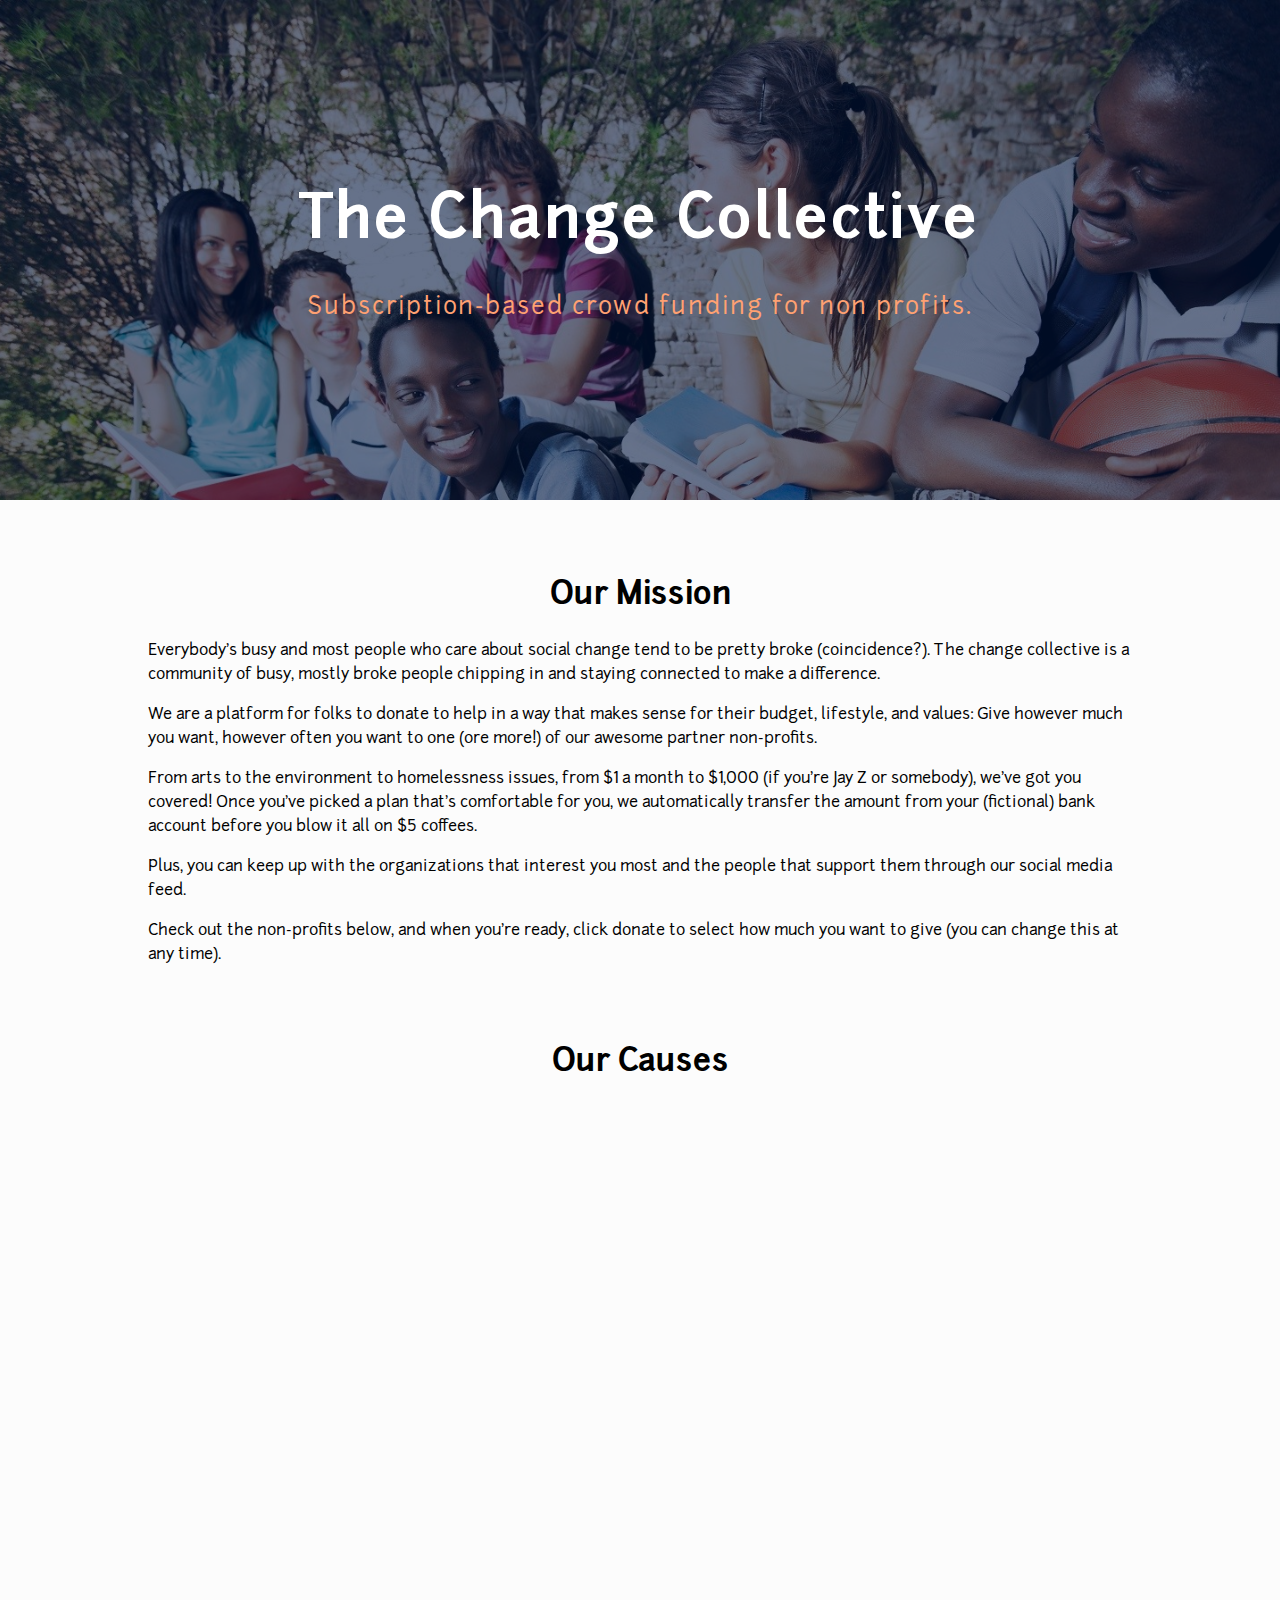
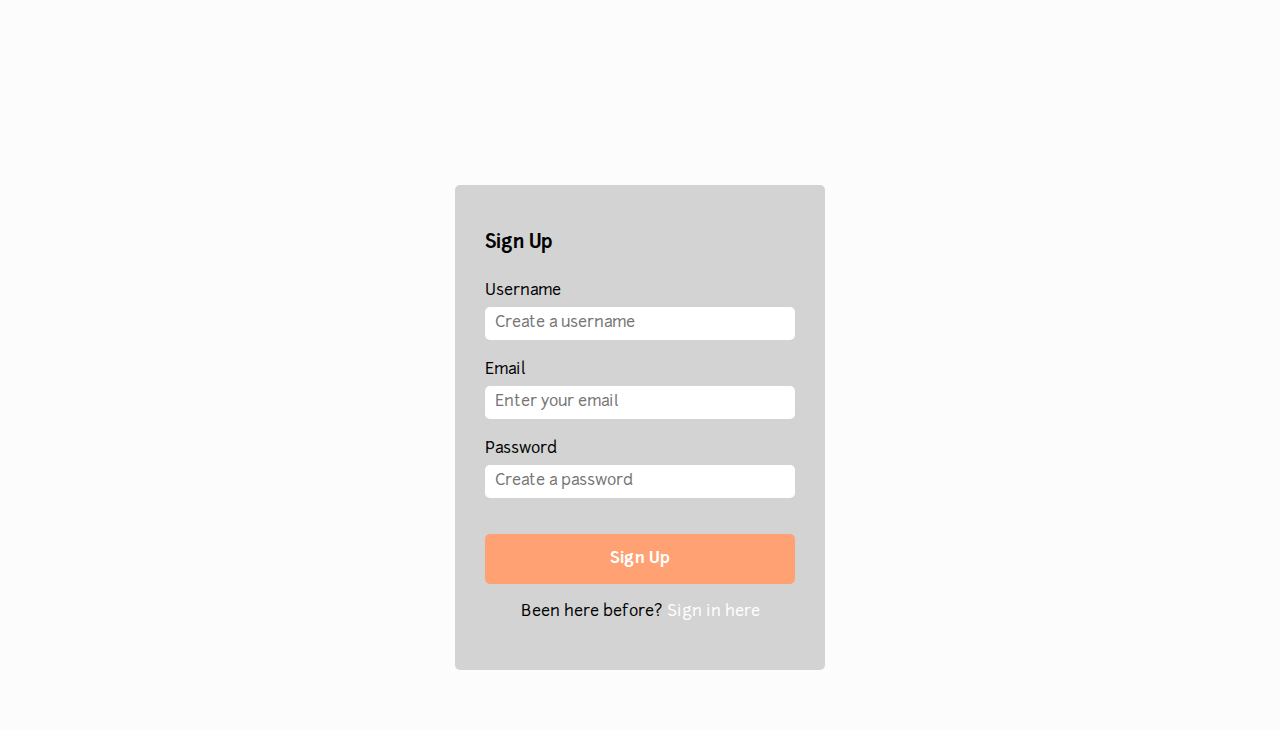
==== commit b21f7c87: "Merge pull request #12 from gepetto503/contact-about" ====
--- a/index.html
+++ b/index.html
@@ -6,33 +6,32 @@
     <link rel="stylesheet" href="stylesheets/output.css">
     <script src="js/jquery-3.2.1.js"></script>
     <script src="js/scripts.js"></script>
-    <title></title>
+    <title class="home">Home</title>
   </head>
   <body>
     <header class="navbar">
+      <div class="row">
+        <div class="nav-left">
 
-        <div class="row">
-          <div class="nav-left">
-            <a class="logo" href="#">Home / </a>
-            <a class="back-nav" href="#">Back</a>
-          </div>
-
+          <a class="logo" href="index.html">Home</a>
+        </div>
           <div class="mobile-toggle">
               <span></span>
               <span></span>
               <span></span>
           </div>
+
           <nav>
               <ul>
-                  <li><a href".flex-grid-container">Causes</a></li>
-                  <li><a href=".sign-up">Sign Up</a></li>
-
+                  <li><a href="cause-screen.html">Causes</a></li>
+                  <li><a href="feed.html">Feed</a></li>
+                  <li><a href="profile.html">Profile</a></li>
+                  <li><a href="#">Sign Out</a></li>
               </ul>
           </nav>
-        </div> <!-- / row -->
 
+      </div> <!-- / row -->
     </header>
-
     <div class="hero">
       <div class="hero-overlay">
 
@@ -56,7 +55,7 @@
       <section class="causes">
         <h2>Our Causes</h2>
         <div class="flex-grid-container">
-          <div class="cause-box one">
+          <div class="cause-box">
             <button class="grid-button" type="submit" name="button">Donate</button>
             <div class="overlay">
               <div class="cause-info">
@@ -68,7 +67,7 @@
               </div>
             </div>
           </div>
-          <div class="cause-box two">
+          <div class="cause-box">
             <button class="grid-button" type="submit" name="button">Donate</button>
             <div class="overlay">
               <div class="cause-info">
@@ -78,7 +77,7 @@
               </div>
             </div>
           </div>
-          <div class="cause-box three">
+          <div class="cause-box">
             <button class="grid-button" type="submit" name="button">Donate</button>
             <div class="overlay">
               <div class="cause-info">
@@ -88,7 +87,7 @@
               </div>
             </div>
           </div>
-          <div class="cause-box four">
+          <div class="cause-box">
             <button class="grid-button" type="submit" name="button">Donate</button>
             <div class="overlay">
               <div class="cause-info">
@@ -98,7 +97,7 @@
               </div>
             </div>
           </div>
-          <div class="cause-box five">
+          <div class="cause-box">
             <button class="grid-button" type="submit" name="button">Donate</button>
             <div class="overlay">
               <div class="cause-info">
@@ -108,7 +107,7 @@
               </div>
             </div>
           </div>
-          <div class="cause-box six">
+          <div class="cause-box">
             <button class="grid-button" type="submit" name="button">Donate</button>
             <div class="overlay">
               <div class="cause-info">
@@ -118,7 +117,6 @@
               </div>
             </div>
           </div>
-
         </div>
       </section>
 
@@ -145,11 +143,6 @@
         </div>
       </section>
     </div>
-    <footer>
-      <a href="https://github.com/gepetto503/venmo-for-non-profits"><li>Github</li></a>
-      <a href="#"><li>Meet Our Team</li></a>
-      <a href="#"><li>Contact</li></a>
-    </footer>
-
+    <!--put footer here-->
   </body>
 </html>
--- a/stylesheets/output.css
+++ b/stylesheets/output.css
@@ -148,15 +148,39 @@
   right: 50%;
   transform: translate(50%, 50%); }
 
-.one {
+.cause-box:first-child {
   background: url(http://fillmurray.com/1000/500) center center no-repeat;
+<<<<<<< HEAD
+  background-size: cover;
+}
+@media (min-width: 1024px) {
+  .cause-box:first-child {
+    flex-basis: 50%;
+  }
+}
+=======
   background-size: cover; }
   @media (min-width: 1024px) {
     .one {
       flex-basis: 50%; } }
-
-.two {
+>>>>>>> master
+
+.cause-box:nth-child(2) {
   background: url(http://fillmurray.com/400/500) center center no-repeat;
+<<<<<<< HEAD
+  background-size: cover;
+}
+@media (min-width: 768px) {
+  .cause-box:nth-child(2) {
+    flex-basis: 50%;
+  }
+}
+@media (min-width: 1024px) {
+  .cause-box:nth-child(2) {
+    flex-basis: 25%;
+  }
+}
+=======
   background-size: cover; }
   @media (min-width: 768px) {
     .two {
@@ -164,9 +188,24 @@
   @media (min-width: 1024px) {
     .two {
       flex-basis: 25%; } }
-
-.three {
+>>>>>>> master
+
+.cause-box:nth-child(3) {
   background: url(http://fillmurray.com/700/500) center center no-repeat;
+<<<<<<< HEAD
+  background-size: cover;
+}
+@media (min-width: 768px) {
+  .cause-box:nth-child(3) {
+    flex-basis: 50%;
+  }
+}
+@media (min-width: 1024px) {
+  .cause-box:nth-child(3) {
+    flex-basis: 25%;
+  }
+}
+=======
   background-size: cover; }
   @media (min-width: 768px) {
     .three {
@@ -174,9 +213,24 @@
   @media (min-width: 1024px) {
     .three {
       flex-basis: 25%; } }
-
-.four {
+>>>>>>> master
+
+.cause-box:nth-child(4) {
   background: url(http://fillmurray.com/601/500) center center no-repeat;
+<<<<<<< HEAD
+  background-size: cover;
+}
+@media (min-width: 768px) {
+  .cause-box:nth-child(4) {
+    flex-basis: 50%;
+  }
+}
+@media (min-width: 1024px) {
+  .cause-box:nth-child(4) {
+    flex-basis: 25%;
+  }
+}
+=======
   background-size: cover; }
   @media (min-width: 768px) {
     .four {
@@ -184,9 +238,24 @@
   @media (min-width: 1024px) {
     .four {
       flex-basis: 25%; } }
-
-.five {
+>>>>>>> master
+
+.cause-box:nth-child(5) {
   background: url(http://fillmurray.com/500/500) center center no-repeat;
+<<<<<<< HEAD
+  background-size: cover;
+}
+@media (min-width: 768px) {
+  .cause-box:nth-child(5) {
+    flex-basis: 50%;
+  }
+}
+@media (min-width: 1024px) {
+  .cause-box:nth-child(5) {
+    flex-basis: 25%;
+  }
+}
+=======
   background-size: cover; }
   @media (min-width: 768px) {
     .five {
@@ -194,13 +263,24 @@
   @media (min-width: 1024px) {
     .five {
       flex-basis: 25%; } }
-
-.six {
+>>>>>>> master
+
+.cause-box:nth-child(6) {
   background: url(http://fillmurray.com/1000/800) center center no-repeat;
+<<<<<<< HEAD
+  background-size: cover;
+}
+@media (min-width: 1024px) {
+  .cause-box:nth-child(6) {
+    flex-basis: 50%;
+  }
+}
+=======
   background-size: cover; }
   @media (min-width: 1024px) {
     .six {
       flex-basis: 50%; } }
+>>>>>>> master
 
 footer {
   position: fixed;
@@ -580,7 +660,7 @@
  * @description: A Simple Carousel Pure CSS Using Sass
  * @version: 1.0.0
  */
-.carousel > input[type="radio"]:nth-child(1):checked ~ .carousel__prev > label:nth-child(5), .carousel > input[type="radio"]:nth-child(1):checked ~ .carousel__next > label:nth-child(2), .carousel > input[type="radio"]:nth-child(2):checked ~ .carousel__prev > label:nth-child(1), .carousel > input[type="radio"]:nth-child(2):checked ~ .carousel__next > label:nth-child(3), .carousel > input[type="radio"]:nth-child(3):checked ~ .carousel__prev > label:nth-child(2), .carousel > input[type="radio"]:nth-child(3):checked ~ .carousel__next > label:nth-child(4), .carousel > input[type="radio"]:nth-child(4):checked ~ .carousel__prev > label:nth-child(3), .carousel > input[type="radio"]:nth-child(4):checked ~ .carousel__next > label:nth-child(5), .carousel > input[type="radio"]:nth-child(5):checked ~ .carousel__prev > label:nth-child(4), .carousel > input[type="radio"]:nth-child(5):checked ~ .carousel__next > label:nth-child(1) {
+.carousel > input[type="radio"]:nth-child(1):checked ~ .carousel__prev > label:nth-child(6), .carousel > input[type="radio"]:nth-child(1):checked ~ .carousel__next > label:nth-child(2), .carousel > input[type="radio"]:nth-child(2):checked ~ .carousel__prev > label:nth-child(1), .carousel > input[type="radio"]:nth-child(2):checked ~ .carousel__next > label:nth-child(3), .carousel > input[type="radio"]:nth-child(3):checked ~ .carousel__prev > label:nth-child(2), .carousel > input[type="radio"]:nth-child(3):checked ~ .carousel__next > label:nth-child(4), .carousel > input[type="radio"]:nth-child(4):checked ~ .carousel__prev > label:nth-child(3), .carousel > input[type="radio"]:nth-child(4):checked ~ .carousel__next > label:nth-child(5), .carousel > input[type="radio"]:nth-child(5):checked ~ .carousel__prev > label:nth-child(4), .carousel > input[type="radio"]:nth-child(5):checked ~ .carousel__next > label:nth-child(6), .carousel > input[type="radio"]:nth-child(6):checked ~ .carousel__prev > label:nth-child(5), .carousel > input[type="radio"]:nth-child(6):checked ~ .carousel__next > label:nth-child(1) {
   opacity: 1 !important;
   z-index: 3; }
 
@@ -599,6 +679,156 @@
   width: 100%;
   max-width: 1000px;
   position: relative;
+<<<<<<< HEAD
+  overflow: hidden;
+}
+.carousel > input[type="radio"] {
+  position: absolute;
+  left: 0;
+  opacity: 0;
+  top: 0;
+}
+.carousel > input[type="radio"]:checked ~ .carousel__items .carousel__item,
+.carousel > input[type="radio"]:checked ~ .carousel__prev > label,
+.carousel > input[type="radio"]:checked ~ .carousel__next > label {
+  opacity: 0;
+}
+.carousel > input[type="radio"]:nth-child(1):checked ~ .carousel__items .carousel__item:nth-child(1) {
+  opacity: 1;
+}
+.carousel > input[type="radio"]:nth-child(1):checked ~ .carousel__nav > label:nth-child(1) {
+  background: #ccc;
+  cursor: default;
+  pointer-events: none;
+}
+.carousel > input[type="radio"]:nth-child(2):checked ~ .carousel__items .carousel__item:nth-child(2) {
+  opacity: 1;
+}
+.carousel > input[type="radio"]:nth-child(2):checked ~ .carousel__nav > label:nth-child(2) {
+  background: #ccc;
+  cursor: default;
+  pointer-events: none;
+}
+.carousel > input[type="radio"]:nth-child(3):checked ~ .carousel__items .carousel__item:nth-child(3) {
+  opacity: 1;
+}
+.carousel > input[type="radio"]:nth-child(3):checked ~ .carousel__nav > label:nth-child(3) {
+  background: #ccc;
+  cursor: default;
+  pointer-events: none;
+}
+.carousel > input[type="radio"]:nth-child(4):checked ~ .carousel__items .carousel__item:nth-child(4) {
+  opacity: 1;
+}
+.carousel > input[type="radio"]:nth-child(4):checked ~ .carousel__nav > label:nth-child(4) {
+  background: #ccc;
+  cursor: default;
+  pointer-events: none;
+}
+.carousel > input[type="radio"]:nth-child(5):checked ~ .carousel__items .carousel__item:nth-child(5) {
+  opacity: 1;
+}
+.carousel > input[type="radio"]:nth-child(5):checked ~ .carousel__nav > label:nth-child(5) {
+  background: #ccc;
+  cursor: default;
+  pointer-events: none;
+}
+.carousel > input[type="radio"]:nth-child(6):checked ~ .carousel__items .carousel__item:nth-child(6) {
+  opacity: 1;
+}
+.carousel > input[type="radio"]:nth-child(6):checked ~ .carousel__nav > label:nth-child(6) {
+  background: #ccc;
+  cursor: default;
+  pointer-events: none;
+}
+.carousel__items {
+  margin: 0;
+  padding: 0;
+  list-style-type: none;
+  width: 100%;
+  height: 600px;
+  position: relative;
+}
+.carousel__item {
+  position: absolute;
+  top: 0;
+  left: 0;
+  width: 100%;
+  height: 100%;
+  z-index: 1;
+  transition: opacity 2s;
+  -webkit-transition: opacity 2s;
+}
+.carousel__item img {
+  width: 100%;
+  vertical-align: middle;
+}
+.carousel__prev > label, .carousel__next > label {
+  border: 1px solid #fff;
+  border-radius: 50%;
+  cursor: pointer;
+  display: block;
+  width: 40px;
+  height: 40px;
+  position: absolute;
+  top: 50%;
+  transform: translateY(-50%);
+  -webkit-transform: translateY(-50%);
+  transition: all .3s ease;
+  -webkit-transition: all .3s ease;
+  opacity: 0;
+  z-index: 2;
+}
+.carousel__prev > label:hover, .carousel__prev > label:focus, .carousel__next > label:hover, .carousel__next > label:focus {
+  opacity: .5 !important;
+}
+.carousel__prev > label:before, .carousel__prev > label:after, .carousel__next > label:before, .carousel__next > label:after {
+  content: "";
+  position: absolute;
+  width: inherit;
+  height: inherit;
+}
+.carousel__prev > label:before, .carousel__next > label:before {
+  background: linear-gradient(to top, #fff 0%, #fff 10%, rgba(51, 51, 51, 0) 10%), linear-gradient(to left, #fff 0%, #fff 10%, rgba(51, 51, 51, 0) 10%);
+  width: 60%;
+  height: 60%;
+  top: 20%;
+}
+.carousel__prev > label {
+  left: 2%;
+}
+.carousel__prev > label:before {
+  left: 35%;
+  top: 20%;
+  transform: rotate(135deg);
+  -webkit-transform: rotate(135deg);
+}
+.carousel__next > label {
+  right: 2%;
+}
+.carousel__next > label:before {
+  left: 10%;
+  transform: rotate(315deg);
+  -webkit-transform: rotate(315deg);
+}
+.carousel__nav {
+  position: absolute;
+  bottom: 3%;
+  left: 0;
+  text-align: center;
+  width: 100%;
+  z-index: 3;
+}
+.carousel__nav > label {
+  border: 1px solid #fff;
+  display: inline-block;
+  border-radius: 50%;
+  cursor: pointer;
+  margin: 0 .125%;
+  width: 20px;
+  height: 20px;
+}
+=======
   overflow: hidden; }
   .carousel > input[type="radio"] {
     position: absolute;
@@ -713,6 +943,7 @@
       margin: 0 .125%;
       width: 20px;
       height: 20px; }
+>>>>>>> master
 
 .slider {
   width: 50%; }
